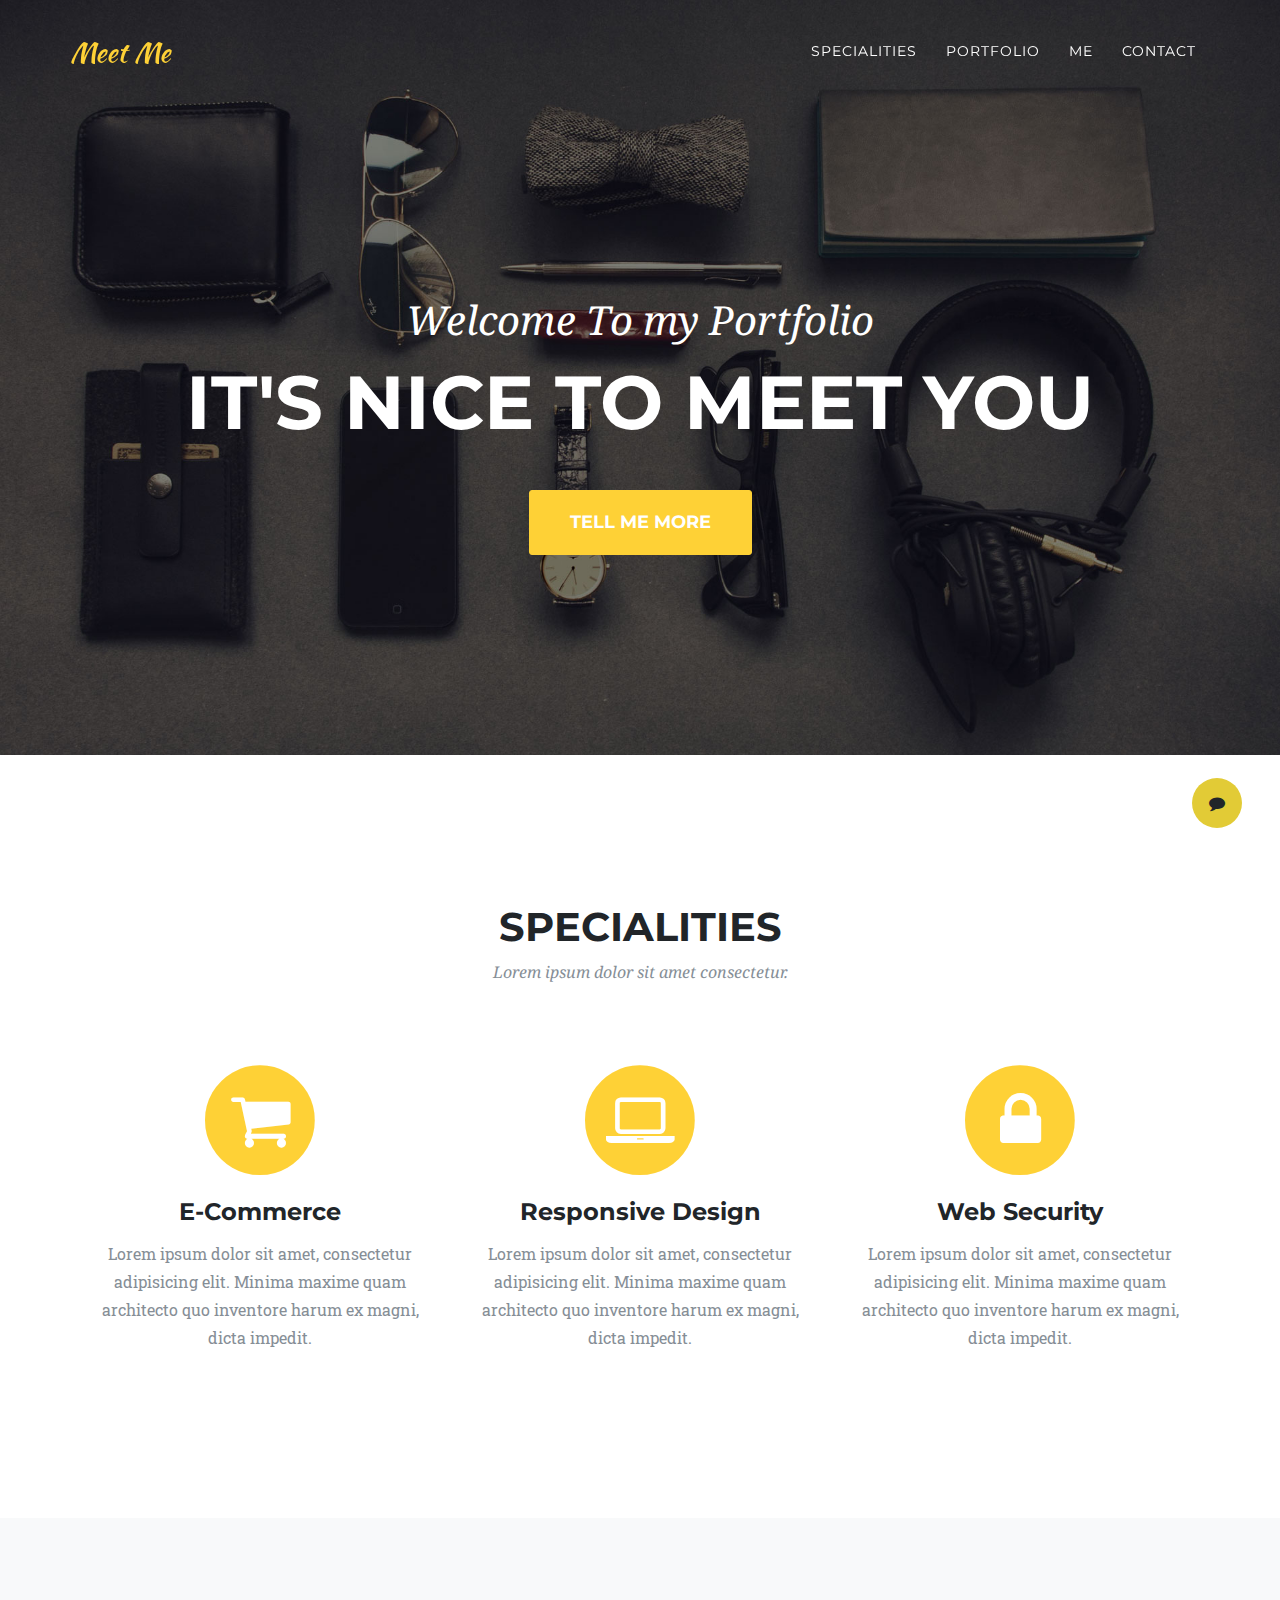
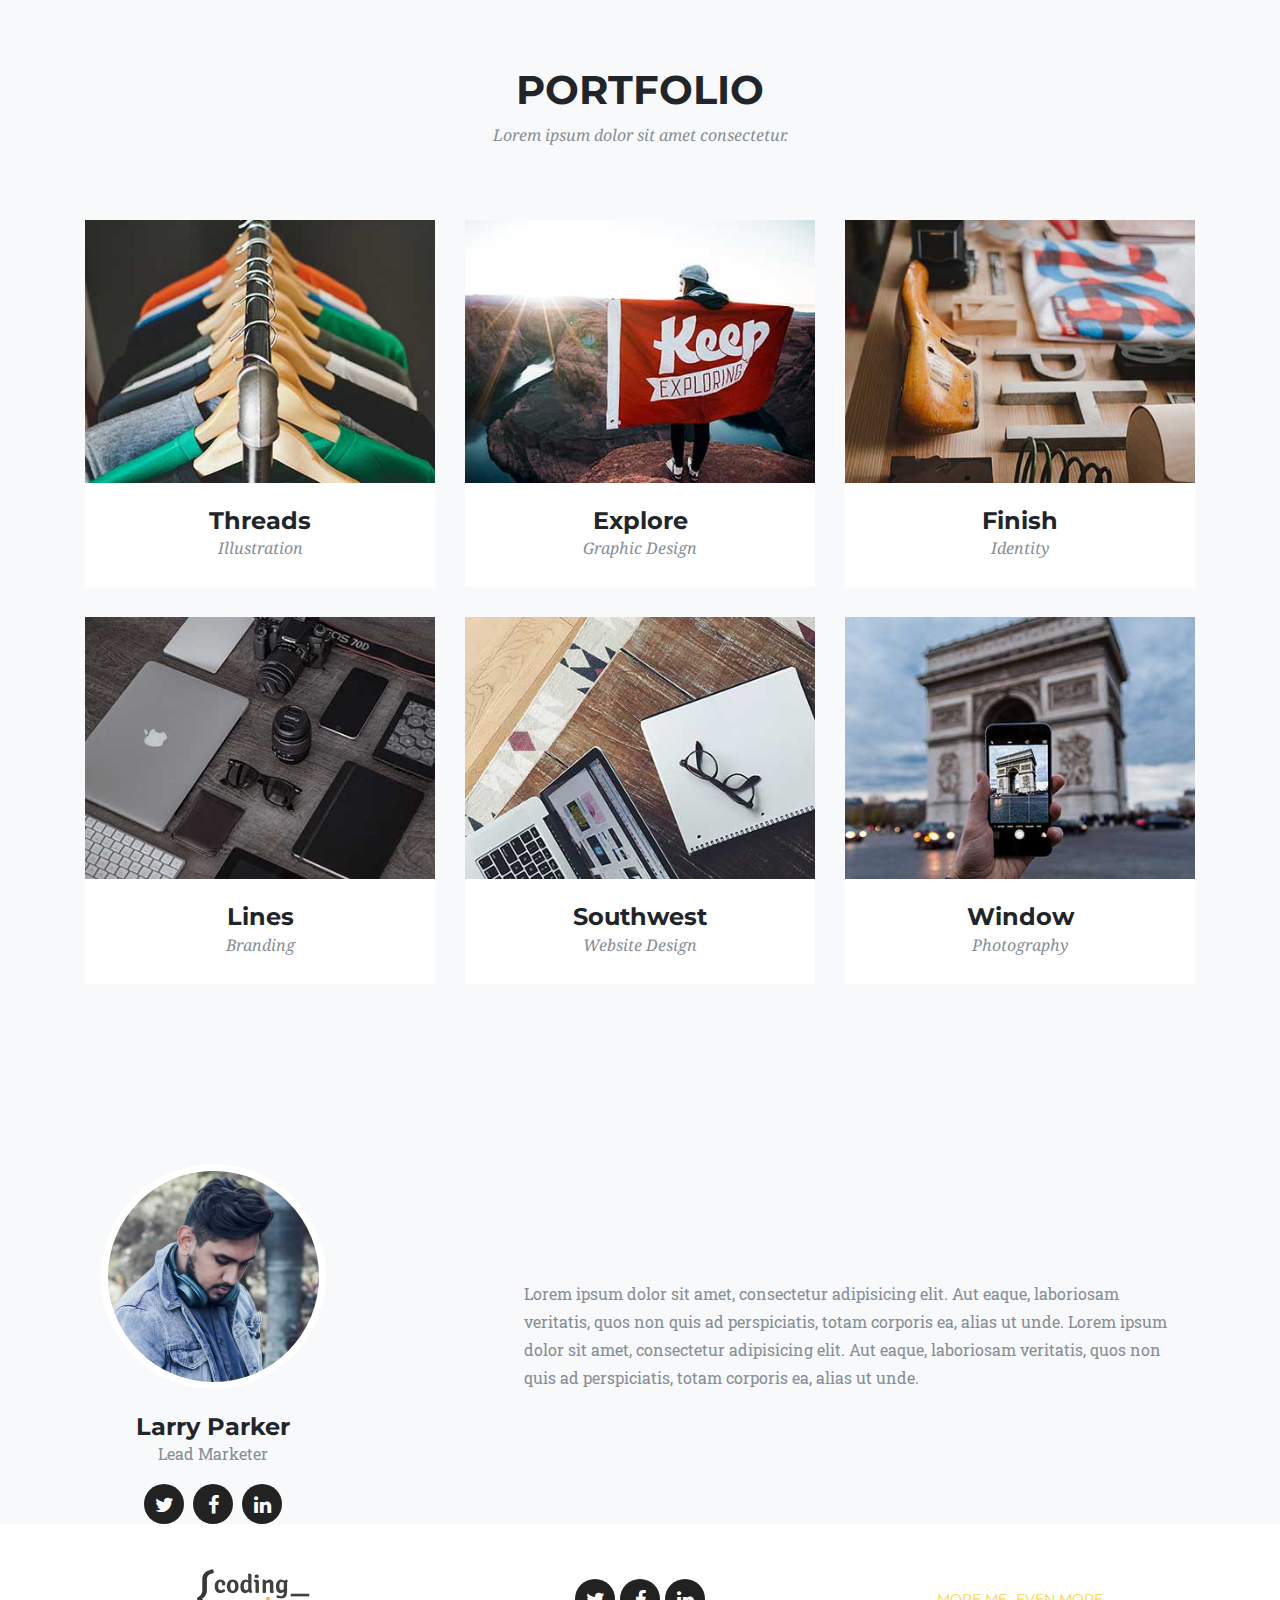
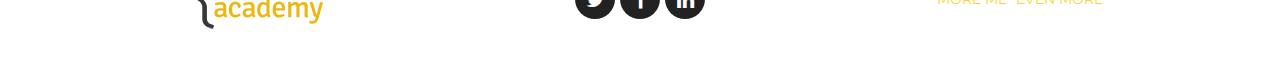
==== index.html @ fcda78cd "init" ====
<!DOCTYPE html>
<html lang="en">

<head>

  <meta charset="utf-8">
  <meta name="viewport" content="width=device-width, initial-scale=1, shrink-to-fit=no">
  <meta name="description" content="">
  <meta name="author" content="">

  <title>Coding Academy</title>

  <!-- Bootstrap core CSS -->
  <link href="vendor/bootstrap/css/bootstrap.min.css" rel="stylesheet">

  <!-- Custom fonts for this template -->
  <link href="vendor/font-awesome/css/font-awesome.min.css" rel="stylesheet" type="text/css">
  <link href="https://fonts.googleapis.com/css?family=Montserrat:400,700" rel="stylesheet" type="text/css">
  <link href='https://fonts.googleapis.com/css?family=Kaushan+Script' rel='stylesheet' type='text/css'>
  <link href='https://fonts.googleapis.com/css?family=Droid+Serif:400,700,400italic,700italic' rel='stylesheet' type='text/css'>
  <link href='https://fonts.googleapis.com/css?family=Roboto+Slab:400,100,300,700' rel='stylesheet' type='text/css'>

  <!-- Custom styles for this template -->
  <link href="css/ca-gallery.css" rel="stylesheet">

</head>

<body id="page-top">
  <div class="offcanvas-btn" onclick="openCanvas()">
    <i class="fa fa-comment" aria-hidden="true"></i>
  </div>
  <aside class="offcanvas-aside">
    <a href="./projects/touchTheNums/index.html"></a>
    <!-- Contact -->
    <section>
      <h4>Contact Me</h4>
    </section>

  </aside>

  <!-- Navigation -->
  <nav class="navbar navbar-expand-lg navbar-dark fixed-top" id="mainNav">
    <div class="container">
      <a class="navbar-brand js-scroll-trigger" href="#page-top">Meet Me</a>
      <button class="navbar-toggler navbar-toggler-right" type="button" data-toggle="collapse" data-target="#navbarResponsive" aria-controls="navbarResponsive" aria-expanded="false" aria-label="Toggle navigation">
        <i class="fa fa-bars"></i>
      </button>
      <div class="collapse navbar-collapse" id="navbarResponsive">
        <ul class="navbar-nav ml-auto">
          <li class="nav-item">
            <a class="nav-link js-scroll-trigger" href="#services">Specialities</a>
          </li>
          <li class="nav-item">
            <a class="nav-link js-scroll-trigger" href="#portfolio">Portfolio</a>
          </li>
          <li class="nav-item">
            <a class="nav-link js-scroll-trigger" href="#me">Me</a>
          </li>
          <li class="nav-item">
            <a class="nav-link js-scroll-trigger" href="#contact">Contact</a>
          </li>
        </ul>
      </div>
    </div>
  </nav>

  <!-- Header -->
  <header class="masthead">
    <div class="container">
      <div class="intro-text">
        <div class="intro-lead-in">Welcome To my Portfolio</div>
        <div class="intro-heading">It's Nice To Meet You</div>
        <a class="btn btn-xl js-scroll-trigger" href="#services">Tell Me More</a>
      </div>
    </div>
  </header>

  <!-- Services -->
  <a name="services"></a>
  <section>
    <div class="container">
      <div class="row">
        <div class="col-lg-12 text-center">
          <h2 class="section-heading">Specialities</h2>
          <h3 class="section-subheading text-muted">Lorem ipsum dolor sit amet consectetur.</h3>
        </div>
      </div>
      <div class="row text-center">
        <div class="col-md-4">
          <span class="fa-stack fa-4x">
            <i class="fa fa-circle fa-stack-2x text-primary"></i>
            <i class="fa fa-shopping-cart fa-stack-1x fa-inverse"></i>
          </span>
          <h4 class="service-heading">E-Commerce</h4>
          <p class="text-muted">Lorem ipsum dolor sit amet, consectetur adipisicing elit. Minima maxime quam architecto
            quo inventore harum ex
            magni, dicta impedit.</p>
        </div>
        <div class="col-md-4">
          <span class="fa-stack fa-4x">
            <i class="fa fa-circle fa-stack-2x text-primary"></i>
            <i class="fa fa-laptop fa-stack-1x fa-inverse"></i>
          </span>
          <h4 class="service-heading">Responsive Design</h4>
          <p class="text-muted">Lorem ipsum dolor sit amet, consectetur adipisicing elit. Minima maxime quam architecto
            quo inventore harum ex
            magni, dicta impedit.</p>
        </div>
        <div class="col-md-4">
          <span class="fa-stack fa-4x">
            <i class="fa fa-circle fa-stack-2x text-primary"></i>
            <i class="fa fa-lock fa-stack-1x fa-inverse"></i>
          </span>
          <h4 class="service-heading">Web Security</h4>
          <p class="text-muted">Lorem ipsum dolor sit amet, consectetur adipisicing elit. Minima maxime quam architecto
            quo inventore harum ex
            magni, dicta impedit.</p>
        </div>
      </div>
    </div>
  </section>

  <!-- Portfolio Grid -->
  <section class="bg-light" id="portfolio">
    <div class="container">
      <div class="row">
        <div class="col-lg-12 text-center">
          <h2 class="section-heading">Portfolio</h2>
          <h3 class="section-subheading text-muted">Lorem ipsum dolor sit amet consectetur.</h3>
        </div>
      </div>
      <div class="row">
        <div class="col-md-4 col-sm-6 portfolio-item">
          <a class="portfolio-link" data-toggle="modal" href="#portfolioModal1">
            <div class="portfolio-hover">
              <div class="portfolio-hover-content">
                <i class="fa fa-plus fa-3x"></i>
              </div>
            </div>
            <img class="img-fluid" src="img/portfolio/01-thumbnail.jpg" alt="">
          </a>
          <div class="portfolio-caption">
            <h4>Threads</h4>
            <p class="text-muted">Illustration</p>
          </div>
        </div>
        <div class="col-md-4 col-sm-6 portfolio-item">
          <a class="portfolio-link" data-toggle="modal" href="#portfolioModal2">
            <div class="portfolio-hover">
              <div class="portfolio-hover-content">
                <i class="fa fa-plus fa-3x"></i>
              </div>
            </div>
            <img class="img-fluid" src="img/portfolio/02-thumbnail.jpg" alt="">
          </a>
          <div class="portfolio-caption">
            <h4>Explore</h4>
            <p class="text-muted">Graphic Design</p>
          </div>
        </div>
        <div class="col-md-4 col-sm-6 portfolio-item">
          <a class="portfolio-link" data-toggle="modal" href="#portfolioModal3">
            <div class="portfolio-hover">
              <div class="portfolio-hover-content">
                <i class="fa fa-plus fa-3x"></i>
              </div>
            </div>
            <img class="img-fluid" src="img/portfolio/03-thumbnail.jpg" alt="">
          </a>
          <div class="portfolio-caption">
            <h4>Finish</h4>
            <p class="text-muted">Identity</p>
          </div>
        </div>
        <div class="col-md-4 col-sm-6 portfolio-item">
          <a class="portfolio-link" data-toggle="modal" href="#portfolioModal4">
            <div class="portfolio-hover">
              <div class="portfolio-hover-content">
                <i class="fa fa-plus fa-3x"></i>
              </div>
            </div>
            <img class="img-fluid" src="img/portfolio/04-thumbnail.jpg" alt="">
          </a>
          <div class="portfolio-caption">
            <h4>Lines</h4>
            <p class="text-muted">Branding</p>
          </div>
        </div>
        <div class="col-md-4 col-sm-6 portfolio-item">
          <a class="portfolio-link" data-toggle="modal" href="#portfolioModal5">
            <div class="portfolio-hover">
              <div class="portfolio-hover-content">
                <i class="fa fa-plus fa-3x"></i>
              </div>
            </div>
            <img class="img-fluid" src="img/portfolio/05-thumbnail.jpg" alt="">
          </a>
          <div class="portfolio-caption">
            <h4>Southwest</h4>
            <p class="text-muted">Website Design</p>
          </div>
        </div>
        <div class="col-md-4 col-sm-6 portfolio-item">
          <a class="portfolio-link" data-toggle="modal" href="#portfolioModal6">
            <div class="portfolio-hover">
              <div class="portfolio-hover-content">
                <i class="fa fa-plus fa-3x"></i>
              </div>
            </div>
            <img class="img-fluid" src="img/portfolio/06-thumbnail.jpg" alt="">
          </a>
          <div class="portfolio-caption">
            <h4>Window</h4>
            <p class="text-muted">Photography</p>
          </div>
        </div>
      </div>
    </div>
  </section>


  <!-- Me -->
  <section class="bg-light" id="me" style="padding: 0px;">
    <div class="row">
      <div class="col-sm-4">
        <div class="team-member">
          <img class="mx-auto rounded-circle" src="img/team/2.jpg" alt="">
          <h4>Larry Parker</h4>
          <p class="text-muted">Lead Marketer</p>
          <ul class="list-inline social-buttons">
            <li class="list-inline-item">
              <a href="#">
                <i class="fa fa-twitter"></i>
              </a>
            </li>
            <li class="list-inline-item">
              <a href="#">
                <i class="fa fa-facebook"></i>
              </a>
            </li>
            <li class="list-inline-item">
              <a href="#">
                <i class="fa fa-linkedin"></i>
              </a>
            </li>
          </ul>
        </div>
      </div>
      <div class="col-sm-8 flex-align-center">
        <p class="large text-muted  about-description">Lorem ipsum dolor sit amet, consectetur adipisicing elit. Aut
          eaque, laboriosam veritatis, quos non quis ad perspiciatis,
          totam corporis ea, alias ut unde. Lorem ipsum dolor sit amet, consectetur adipisicing elit. Aut eaque,
          laboriosam veritatis, quos non quis ad perspiciatis,
          totam corporis ea, alias ut unde.</p>
      </div>
    </div>
  </section>

  <!-- Footer -->
  <footer id="contact">
    <div class="container">
      <div class="row">
        <div class="col-md-4 flex-align-center">
          <a href="http://coding-academy.org" target="_blank">
            <img src="./img/ca-logo.png" alt="">
          </a>
        </div>
        <div class="col-md-4 flex-align-center">
          <ul class="list-inline social-buttons flex-align-center">
            <li class="list-inline-item">
              <a href="#">
                <i class="fa fa-twitter"></i>
              </a>
            </li>
            <li class="list-inline-item flex-align-center">
              <a href="#">
                <i class="fa fa-facebook"></i>
              </a>
            </li>
            <li class="list-inline-item">
              <a href="#">
                <i class="fa fa-linkedin"></i>
              </a>
            </li>
          </ul>
        </div>
        <div class="col-md-4 flex-align-center">
          <ul class="list-inline quicklinks">
            <li class="list-inline-item">
              <a href="#">More Me</a>
            </li>
            <li class="list-inline-item">
              <a href="#">Even More</a>
            </li>
          </ul>
        </div>
      </div>
    </div>
  </footer>

  <!-- Portfolio Modals -->

  <!-- Modal 1 -->
  <div class="portfolio-modal modal fade" id="portfolioModal1" tabindex="-1" role="dialog" aria-hidden="true">
    <div class="modal-dialog">
      <div class="modal-content">
        <div class="close-modal" data-dismiss="modal">
          <div class="lr">
            <div class="rl"></div>
          </div>
        </div>
        <div class="container">
          <div class="row">
            <div class="col-lg-8 mx-auto">
              <div class="modal-body">
                <!-- Project Details Go Here -->
                <h2>Project Name</h2>
                <p class="item-intro text-muted">Lorem ipsum dolor sit amet consectetur.</p>
                <img class="img-fluid d-block mx-auto" src="img/portfolio/01-full.jpg" alt="">
                <p>Use this area to describe your project. Lorem ipsum dolor sit amet, consectetur adipisicing elit. Est
                  blanditiis
                  dolorem culpa incidunt minus dignissimos deserunt repellat aperiam quasi sunt officia expedita beatae
                  cupiditate,
                  maiores repudiandae, nostrum, reiciendis facere nemo!</p>
                <ul class="list-inline">
                  <li>Date: January 2017</li>
                  <li>Client: Threads</li>
                  <li>Category: Illustration</li>
                </ul>
                <button class="btn btn-primary" data-dismiss="modal" type="button">
                  <i class="fa fa-times"></i>
                  Close Project</button>
              </div>
            </div>
          </div>
        </div>
      </div>
    </div>
  </div>

  <!-- Modal 2 -->
  <div class="portfolio-modal modal fade" id="portfolioModal2" tabindex="-1" role="dialog" aria-hidden="true">
    <div class="modal-dialog">
      <div class="modal-content">
        <div class="close-modal" data-dismiss="modal">
          <div class="lr">
            <div class="rl"></div>
          </div>
        </div>
        <div class="container">
          <div class="row">
            <div class="col-lg-8 mx-auto">
              <div class="modal-body">
                <!-- Project Details Go Here -->
                <h2>Project Name</h2>
                <p class="item-intro text-muted">Lorem ipsum dolor sit amet consectetur.</p>
                <img class="img-fluid d-block mx-auto" src="img/portfolio/02-full.jpg" alt="">
                <p>Use this area to describe your project. Lorem ipsum dolor sit amet, consectetur adipisicing elit. Est
                  blanditiis
                  dolorem culpa incidunt minus dignissimos deserunt repellat aperiam quasi sunt officia expedita beatae
                  cupiditate,
                  maiores repudiandae, nostrum, reiciendis facere nemo!</p>
                <ul class="list-inline">
                  <li>Date: January 2017</li>
                  <li>Client: Explore</li>
                  <li>Category: Graphic Design</li>
                </ul>
                <button class="btn btn-primary" data-dismiss="modal" type="button">
                  <i class="fa fa-times"></i>
                  Close Project</button>
              </div>
            </div>
          </div>
        </div>
      </div>
    </div>
  </div>

  <!-- Modal 3 -->
  <div class="portfolio-modal modal fade" id="portfolioModal3" tabindex="-1" role="dialog" aria-hidden="true">
    <div class="modal-dialog">
      <div class="modal-content">
        <div class="close-modal" data-dismiss="modal">
          <div class="lr">
            <div class="rl"></div>
          </div>
        </div>
        <div class="container">
          <div class="row">
            <div class="col-lg-8 mx-auto">
              <div class="modal-body">
                <!-- Project Details Go Here -->
                <h2>Project Name</h2>
                <p class="item-intro text-muted">Lorem ipsum dolor sit amet consectetur.</p>
                <img class="img-fluid d-block mx-auto" src="img/portfolio/03-full.jpg" alt="">
                <p>Use this area to describe your project. Lorem ipsum dolor sit amet, consectetur adipisicing elit. Est
                  blanditiis
                  dolorem culpa incidunt minus dignissimos deserunt repellat aperiam quasi sunt officia expedita beatae
                  cupiditate,
                  maiores repudiandae, nostrum, reiciendis facere nemo!</p>
                <ul class="list-inline">
                  <li>Date: January 2017</li>
                  <li>Client: Finish</li>
                  <li>Category: Identity</li>
                </ul>
                <button class="btn btn-primary" data-dismiss="modal" type="button">
                  <i class="fa fa-times"></i>
                  Close Project</button>
              </div>
            </div>
          </div>
        </div>
      </div>
    </div>
  </div>

  <!-- Modal 4 -->
  <div class="portfolio-modal modal fade" id="portfolioModal4" tabindex="-1" role="dialog" aria-hidden="true">
    <div class="modal-dialog">
      <div class="modal-content">
        <div class="close-modal" data-dismiss="modal">
          <div class="lr">
            <div class="rl"></div>
          </div>
        </div>
        <div class="container">
          <div class="row">
            <div class="col-lg-8 mx-auto">
              <div class="modal-body">
                <!-- Project Details Go Here -->
                <h2>Project Name</h2>
                <p class="item-intro text-muted">Lorem ipsum dolor sit amet consectetur.</p>
                <img class="img-fluid d-block mx-auto" src="img/portfolio/04-full.jpg" alt="">
                <p>Use this area to describe your project. Lorem ipsum dolor sit amet, consectetur adipisicing elit. Est
                  blanditiis
                  dolorem culpa incidunt minus dignissimos deserunt repellat aperiam quasi sunt officia expedita beatae
                  cupiditate,
                  maiores repudiandae, nostrum, reiciendis facere nemo!</p>
                <ul class="list-inline">
                  <li>Date: January 2017</li>
                  <li>Client: Lines</li>
                  <li>Category: Branding</li>
                </ul>
                <button class="btn btn-primary" data-dismiss="modal" type="button">
                  <i class="fa fa-times"></i>
                  Close Project</button>
              </div>
            </div>
          </div>
        </div>
      </div>
    </div>
  </div>

  <!-- Modal 5 -->
  <div class="portfolio-modal modal fade" id="portfolioModal5" tabindex="-1" role="dialog" aria-hidden="true">
    <div class="modal-dialog">
      <div class="modal-content">
        <div class="close-modal" data-dismiss="modal">
          <div class="lr">
            <div class="rl"></div>
          </div>
        </div>
        <div class="container">
          <div class="row">
            <div class="col-lg-8 mx-auto">
              <div class="modal-body">
                <!-- Project Details Go Here -->
                <h2>Project Name</h2>
                <p class="item-intro text-muted">Lorem ipsum dolor sit amet consectetur.</p>
                <img class="img-fluid d-block mx-auto" src="img/portfolio/05-full.jpg" alt="">
                <p>Use this area to describe your project. Lorem ipsum dolor sit amet, consectetur adipisicing elit. Est
                  blanditiis
                  dolorem culpa incidunt minus dignissimos deserunt repellat aperiam quasi sunt officia expedita beatae
                  cupiditate,
                  maiores repudiandae, nostrum, reiciendis facere nemo!</p>
                <ul class="list-inline">
                  <li>Date: January 2017</li>
                  <li>Client: Southwest</li>
                  <li>Category: Website Design</li>
                </ul>
                <button class="btn btn-primary" data-dismiss="modal" type="button">
                  <i class="fa fa-times"></i>
                  Close Project</button>
              </div>
            </div>
          </div>
        </div>
      </div>
    </div>
  </div>

  <!-- Modal 6 -->
  <div class="portfolio-modal modal fade" id="portfolioModal6" tabindex="-1" role="dialog" aria-hidden="true">
    <div class="modal-dialog">
      <div class="modal-content">
        <div class="close-modal" data-dismiss="modal">
          <div class="lr">
            <div class="rl"></div>
          </div>
        </div>
        <div class="container">
          <div class="row">
            <div class="col-lg-8 mx-auto">
              <div class="modal-body">
                <!-- Project Details Go Here -->
                <h2>Project Name</h2>
                <p class="item-intro text-muted">Lorem ipsum dolor sit amet consectetur.</p>
                <img class="img-fluid d-block mx-auto" src="img/portfolio/06-full.jpg" alt="">
                <p>Use this area to describe your project. Lorem ipsum dolor sit amet, consectetur adipisicing elit. Est
                  blanditiis
                  dolorem culpa incidunt minus dignissimos deserunt repellat aperiam quasi sunt officia expedita beatae
                  cupiditate,
                  maiores repudiandae, nostrum, reiciendis facere nemo!</p>
                <ul class="list-inline">
                  <li>Date: January 2017</li>
                  <li>Client: Window</li>
                  <li>Category: Photography</li>
                </ul>
                <button class="btn btn-primary" data-dismiss="modal" type="button">
                  <i class="fa fa-times"></i>
                  Close Project</button>
              </div>
            </div>
          </div>
        </div>
      </div>
    </div>
  </div>

  <!-- Bootstrap core JavaScript -->
  <script src="vendor/jquery/jquery.min.js"></script>
  <script src="vendor/popper/popper.min.js"></script>
  <script src="vendor/bootstrap/js/bootstrap.min.js"></script>

  <!-- Plugin JavaScript -->
  <script src="vendor/jquery-easing/jquery.easing.min.js"></script>

  <!-- Custom scripts for this template -->
  <script src="js/ca-gallery.js"></script>
  <script src="js/offCanvas.js"></script>
  <script src="js/main.js"></script>


</body>

</html>
---- css/ca-gallery.css ----
body {
    overflow-x: hidden;
    font-family: 'Roboto Slab', 'Helvetica Neue', Helvetica, Arial, sans-serif;
}
p {
    line-height: 1.75;
}
a {
    color: #fed136;
}
a.active,
a:active,
a:focus,
a:hover {
    color: #fec503;
}
h1,
h2,
h3,
h4,
h5,
h6 {
    font-weight: 700;
    font-family: 'Montserrat', 'Helvetica Neue', Helvetica, Arial, sans-serif;
    text-transform: uppercase;
}
section {
    padding: 100px 0;
}
section h2.section-heading {
    font-size: 40px;
    margin-top: 0;
    margin-bottom: 15px;
}
section h3.section-subheading {
    font-size: 16px;
    font-weight: 400;
    font-style: italic;
    margin-bottom: 75px;
    text-transform: none;
    font-family: 'Droid Serif', 'Helvetica Neue', Helvetica, Arial, sans-serif;
}
@media (min-width: 768px) {
    section {
        padding: 150px 0;
    }
}
::-moz-selection {
    background: #fed136;
    text-shadow: none;
}
::selection {
    background: #fed136;
    text-shadow: none;
}
img::selection {
    background: transparent;
}
img::-moz-selection {
    background: transparent;
}
body {
    -webkit-tap-highlight-color: #fed136;
}
.offcanvas-btn {
    z-index: 100000;
    position: fixed;
    bottom: 8%;
    right: 3%;
    height: 50px;
    width: 50px;
    background: #e2cb36;
    border-radius: 50%;
    display: flex;
    justify-content: center;
    align-items: center;
    cursor: pointer;
    margin-right: 0;
    transition: all 0.3s ease;
}
.offcanvas-btn-open {
    margin-right: 80vw;
}
.offcanvas-aside {
    position: fixed;
    height: 100%;
    background: red;
    width: 80vw;
    right: -80vw;
    z-index: 10;
    transition: all 0.3s ease;
    display: flex;
    flex-direction: column;
    align-items: center;
    justify-content: space-around;
}
.offcanvas-aside img {
    border-radius: 50%;
}
.offcanvas-aside p {
    text-align: center;
}
.offcanvas-aside .offcanvas-content-suffix {
    height: 20%;
}

@media (min-width: 575px) {
    .offcanvas-btn-open {
        margin-right: 30vw;
    }
    .offcanvas-aside {
        width: 30vw;
        right: -30vw;
    }
}
.offcanvas-aside-open {
    right: 0;
    
}

#mainNav {
    background-color: #222222;
    z-index: 5;
}
#mainNav .navbar-toggler {
    font-size: 12px;
    right: 0;
    padding: 13px;
    text-transform: uppercase;
    color: white;
    border: 0;
    background-color: #fed136;
    font-family: 'Montserrat', 'Helvetica Neue', Helvetica, Arial, sans-serif;
    text-transform: uppercase;
}
#mainNav .navbar-brand {
    color: #fed136;
    font-family: 'Kaushan Script', 'Helvetica Neue', Helvetica, Arial, cursive;
}
#mainNav .navbar-brand.active,
#mainNav .navbar-brand:active,
#mainNav .navbar-brand:focus,
#mainNav .navbar-brand:hover {
    color: #fec503;
}
#mainNav .navbar-nav .nav-item .nav-link {
    font-size: 90%;
    font-weight: 400;
    padding: 0.75em 0;
    letter-spacing: 1px;
    color: white;
    font-family: 'Montserrat', 'Helvetica Neue', Helvetica, Arial, sans-serif;
    text-transform: uppercase;
}
#mainNav .navbar-nav .nav-item .nav-link.active,
#mainNav .navbar-nav .nav-item .nav-link:hover {
    color: #fed136;
}
@media (min-width: 992px) {
    
    #mainNav {
        padding-top: 25px;
        padding-bottom: 25px;
        -webkit-transition: padding-top 0.3s, padding-bottom 0.3s;
        -moz-transition: padding-top 0.3s, padding-bottom 0.3s;
        transition: padding-top 0.3s, padding-bottom 0.3s;
        border: none;
        background-color: transparent;
    }
    #mainNav .navbar-brand {
        font-size: 1.75em;
        -webkit-transition: all 0.3s;
        -moz-transition: all 0.3s;
        transition: all 0.3s;
    }
    #mainNav .navbar-nav .nav-item .nav-link {
        padding: 1.1em 1em !important;
    }
    #mainNav.navbar-shrink {
        padding-top: 0;
        padding-bottom: 0;
        background-color: #222222;
    }
    #mainNav.navbar-shrink .navbar-brand {
        font-size: 1.25em;
        padding: 12px 0;
    }
   
}
header.masthead {
    text-align: center;
    color: white;
    background-image: url("../img/header-bg.jpg");
    background-repeat: no-repeat;
    background-attachment: scroll;
    background-position: center center;
    -webkit-background-size: cover;
    -moz-background-size: cover;
    -o-background-size: cover;
    background-size: cover;
}
header.masthead .intro-text {
    padding-top: 150px;
    padding-bottom: 100px;
}
header.masthead .intro-text .intro-lead-in {
    font-size: 22px;
    font-style: italic;
    line-height: 22px;
    margin-bottom: 25px;
    font-family: 'Droid Serif', 'Helvetica Neue', Helvetica, Arial, sans-serif;
}
header.masthead .intro-text .intro-heading {
    font-size: 50px;
    font-weight: 700;
    line-height: 50px;
    margin-bottom: 25px;
    font-family: 'Montserrat', 'Helvetica Neue', Helvetica, Arial, sans-serif;
    text-transform: uppercase;
}
@media (min-width: 768px) {
    header.masthead .intro-text {
        padding-top: 300px;
        padding-bottom: 200px;
    }
    header.masthead .intro-text .intro-lead-in {
        font-size: 40px;
        font-style: italic;
        line-height: 40px;
        margin-bottom: 25px;
        font-family: 'Droid Serif', 'Helvetica Neue', Helvetica, Arial, sans-serif;
    }
    header.masthead .intro-text .intro-heading {
        font-size: 75px;
        font-weight: 700;
        line-height: 75px;
        margin-bottom: 50px;
        font-family: 'Montserrat', 'Helvetica Neue', Helvetica, Arial, sans-serif;
        text-transform: uppercase;
    }
}
.service-heading {
    margin: 15px 0;
    text-transform: none;
}

#portfolio .portfolio-item {
    right: 0;
    margin: 0 0 15px;
}
#portfolio .portfolio-item .portfolio-link {
    position: relative;
    display: block;
    max-width: 400px;
    margin: 0 auto;
    cursor: pointer;
}
#portfolio .portfolio-item .portfolio-link .portfolio-hover {
    position: absolute;
    width: 100%;
    height: 100%;
    -webkit-transition: all ease 0.5s;
    -moz-transition: all ease 0.5s;
    transition: all ease 0.5s;
    opacity: 0;
    background: rgba(254, 209, 54, 0.9);
}
#portfolio .portfolio-item .portfolio-link .portfolio-hover:hover {
    opacity: 1;
}
#portfolio .portfolio-item .portfolio-link .portfolio-hover .portfolio-hover-content {
    font-size: 20px;
    position: absolute;
    top: 50%;
    width: 100%;
    height: 20px;
    margin-top: -12px;
    text-align: center;
    color: white;
}
#portfolio .portfolio-item .portfolio-link .portfolio-hover .portfolio-hover-content i {
    margin-top: -12px;
}
#portfolio .portfolio-item .portfolio-link .portfolio-hover .portfolio-hover-content h3,
#portfolio .portfolio-item .portfolio-link .portfolio-hover .portfolio-hover-content h4 {
    margin: 0;
}
#portfolio .portfolio-item .portfolio-caption {
    max-width: 400px;
    margin: 0 auto;
    padding: 25px;
    text-align: center;
    background-color: white;
}
#portfolio .portfolio-item .portfolio-caption h4 {
    margin: 0;
    text-transform: none;
}
#portfolio .portfolio-item .portfolio-caption p {
    font-size: 16px;
    font-style: italic;
    margin: 0;
    font-family: 'Droid Serif', 'Helvetica Neue', Helvetica, Arial, sans-serif;
}
#portfolio * {
    z-index: 2;
}
@media (min-width: 767px) {
    #portfolio .portfolio-item {
        margin: 0 0 30px;
    }
}
.portfolio-modal .modal-dialog {
    max-width: none;
    height: 100%;
    margin: 0;
}
.portfolio-modal .modal-content {
    min-height: 100%;
    padding: 100px 0;
    text-align: center;
    border: none;
    border-radius: 0;
    background-clip: border-box;
    -webkit-box-shadow: none;
    box-shadow: none;
}
.portfolio-modal .modal-content h2 {
    font-size: 3em;
    margin-bottom: 15px;
}
.portfolio-modal .modal-content p {
    margin-bottom: 30px;
}
.portfolio-modal .modal-content p.item-intro {
    font-size: 16px;
    font-style: italic;
    margin: 20px 0 30px;
    font-family: 'Droid Serif', 'Helvetica Neue', Helvetica, Arial, sans-serif;
}
.portfolio-modal .modal-content ul.list-inline {
    margin-top: 0;
    margin-bottom: 30px;
}
.portfolio-modal .modal-content img {
    margin-bottom: 30px;
}
.portfolio-modal .modal-content button {
    cursor: pointer;
}
.portfolio-modal .close-modal {
    position: absolute;
    top: 25px;
    right: 25px;
    width: 75px;
    height: 75px;
    cursor: pointer;
    background-color: transparent;
}
.portfolio-modal .close-modal:hover {
    opacity: 0.3;
}
.portfolio-modal .close-modal .lr {
    /* Safari and Chrome */
    
    z-index: 1051;
    width: 1px;
    height: 75px;
    margin-left: 35px;
    /* IE 9 */
    
    -webkit-transform: rotate(45deg);
    -ms-transform: rotate(45deg);
    transform: rotate(45deg);
    background-color: #222222;
}
.portfolio-modal .close-modal .lr .rl {
    /* Safari and Chrome */
    
    z-index: 1052;
    width: 1px;
    height: 75px;
    /* IE 9 */
    
    -webkit-transform: rotate(90deg);
    -ms-transform: rotate(90deg);
    transform: rotate(90deg);
    background-color: #222222;
}
.portfolio-modal .modal-backdrop {
    display: none;
    opacity: 0;
}
.timeline {
    position: relative;
    padding: 0;
    list-style: none;
}
.timeline:before {
    position: absolute;
    top: 0;
    bottom: 0;
    left: 40px;
    width: 2px;
    margin-left: -1.5px;
    content: '';
    background-color: #f1f1f1;
}
.timeline > li {
    position: relative;
    min-height: 50px;
    margin-bottom: 50px;
}
.timeline > li:after,
.timeline > li:before {
    display: table;
    content: ' ';
}
.timeline > li:after {
    clear: both;
}
.timeline > li .timeline-panel {
    position: relative;
    float: right;
    width: 100%;
    padding: 0 20px 0 100px;
    text-align: left;
}
.timeline > li .timeline-panel:before {
    right: auto;
    left: -15px;
    border-right-width: 15px;
    border-left-width: 0;
}
.timeline > li .timeline-panel:after {
    right: auto;
    left: -14px;
    border-right-width: 14px;
    border-left-width: 0;
}
.timeline > li .timeline-image {
    position: absolute;
    z-index: 100;
    left: 0;
    width: 80px;
    height: 80px;
    margin-left: 0;
    text-align: center;
    color: white;
    border: 7px solid #f1f1f1;
    border-radius: 100%;
    background-color: #fed136;
}
.timeline > li .timeline-image h4 {
    font-size: 10px;
    line-height: 14px;
    margin-top: 12px;
}
.timeline > li.timeline-inverted > .timeline-panel {
    float: right;
    padding: 0 20px 0 100px;
    text-align: left;
}
.timeline > li.timeline-inverted > .timeline-panel:before {
    right: auto;
    left: -15px;
    border-right-width: 15px;
    border-left-width: 0;
}
.timeline > li.timeline-inverted > .timeline-panel:after {
    right: auto;
    left: -14px;
    border-right-width: 14px;
    border-left-width: 0;
}
.timeline > li:last-child {
    margin-bottom: 0;
}
.timeline .timeline-heading h4 {
    margin-top: 0;
    color: inherit;
}
.timeline .timeline-heading h4.subheading {
    text-transform: none;
}
.timeline .timeline-body > ul,
.timeline .timeline-body > p {
    margin-bottom: 0;
}
@media (min-width: 768px) {
    .timeline:before {
        left: 50%;
    }
    .timeline > li {
        min-height: 100px;
        margin-bottom: 100px;
    }
    .timeline > li .timeline-panel {
        float: left;
        width: 41%;
        padding: 0 20px 20px 30px;
        text-align: right;
    }
    .timeline > li .timeline-image {
        left: 50%;
        width: 100px;
        height: 100px;
        margin-left: -50px;
    }
    .timeline > li .timeline-image h4 {
        font-size: 13px;
        line-height: 18px;
        margin-top: 16px;
    }
    .timeline > li.timeline-inverted > .timeline-panel {
        float: right;
        padding: 0 30px 20px 20px;
        text-align: left;
    }
}
@media (min-width: 992px) {
    .timeline > li {
        min-height: 150px;
    }
    .timeline > li .timeline-panel {
        padding: 0 20px 20px;
    }
    .timeline > li .timeline-image {
        width: 150px;
        height: 150px;
        margin-left: -75px;
    }
    .timeline > li .timeline-image h4 {
        font-size: 18px;
        line-height: 26px;
        margin-top: 30px;
    }
    .timeline > li.timeline-inverted > .timeline-panel {
        padding: 0 20px 20px;
    }
}
@media (min-width: 1200px) {
    .timeline > li {
        min-height: 170px;
    }
    .timeline > li .timeline-panel {
        padding: 0 20px 20px 100px;
    }
    .timeline > li .timeline-image {
        width: 170px;
        height: 170px;
        margin-left: -85px;
    }
    .timeline > li .timeline-image h4 {
        margin-top: 40px;
    }
    .timeline > li.timeline-inverted > .timeline-panel {
        padding: 0 100px 20px 20px;
    }
}
.team-member {
    text-align: center;
}
.team-member img {
    width: 225px;
    height: 225px;
    border: 7px solid white;
}
.team-member h4 {
    margin-top: 25px;
    margin-bottom: 0;
    text-transform: none;
}
.team-member p {
    margin-top: 0;
}
.about-description {
    max-width: 80%;
}
@media (max-width: 800px) {
    .about-description {
        text-align: center;
        margin-top: 1rem;
        margin-bottom: 1rem;
    }
}
footer {
    padding: 25px 0;
    text-align: center;
}
footer span.copyright {
    font-size: 90%;
    line-height: 40px;
    text-transform: none;
    font-family: 'Montserrat', 'Helvetica Neue', Helvetica, Arial, sans-serif;
    text-transform: uppercase;
}
footer ul.quicklinks {
    font-size: 90%;
    line-height: 40px;
    margin-bottom: 0;
    text-transform: none;
    font-family: 'Montserrat', 'Helvetica Neue', Helvetica, Arial, sans-serif;
    text-transform: uppercase;
}
ul.social-buttons {
    margin-bottom: 0;
}
ul.social-buttons li a {
    font-size: 20px;
    line-height: 40px;
    display: block;
    width: 40px;
    height: 40px;
    -webkit-transition: all 0.3s;
    -moz-transition: all 0.3s;
    transition: all 0.3s;
    color: white;
    border-radius: 100%;
    outline: none;
    background-color: #222222;
}
ul.social-buttons li a:active,
ul.social-buttons li a:focus,
ul.social-buttons li a:hover {
    background-color: #fed136;
}
.flex-align-center {
    display: flex;
    justify-content: center;
    align-items: center;
}
.text-primary {
    color: #fed136 !important;
}
.btn-primary {
    font-weight: 700;
    color: white;
    border-color: #fed136;
    background-color: #fed136;
    font-family: 'Montserrat', 'Helvetica Neue', Helvetica, Arial, sans-serif;
    text-transform: uppercase;
}
.btn-primary.focus,
.btn-primary:focus {
    color: white;
    border-color: #b48b01;
    background-color: #fec503;
}
.btn-primary:hover {
    color: white;
    border-color: #f6bf01;
    background-color: #fec503;
}
.btn-primary.active,
.btn-primary:active,
.open > .btn-primary.dropdown-toggle {
    color: white;
    border-color: #f6bf01;
    background-color: #fec503;
}
.btn-primary.active.focus,
.btn-primary.active:focus,
.btn-primary.active:hover,
.btn-primary:active.focus,
.btn-primary:active:focus,
.btn-primary:active:hover,
.open > .btn-primary.dropdown-toggle.focus,
.open > .btn-primary.dropdown-toggle:focus,
.open > .btn-primary.dropdown-toggle:hover {
    color: white;
    border-color: #b48b01;
    background-color: #dcab01;
}
.btn-primary.active,
.btn-primary:active,
.open > .btn-primary.dropdown-toggle {
    background-image: none;
}
.btn-primary.disabled.focus,
.btn-primary.disabled:focus,
.btn-primary.disabled:hover,
.btn-primary[disabled].focus,
.btn-primary[disabled]:focus,
.btn-primary[disabled]:hover,
fieldset[disabled] .btn-primary.focus,
fieldset[disabled] .btn-primary:focus,
fieldset[disabled] .btn-primary:hover {
    border-color: #fed136;
    background-color: #fed136;
}
.btn-primary .badge {
    color: #fed136;
    background-color: white;
}
.btn-xl {
    font-size: 18px;
    font-weight: 700;
    padding: 20px 40px;
    border-radius: 3px;
    color: white;
    border-color: #fed136;
    background-color: #fed136;
    font-family: 'Montserrat', 'Helvetica Neue', Helvetica, Arial, sans-serif;
    text-transform: uppercase;
}
.btn-xl.focus,
.btn-xl:focus {
    color: white;
    border-color: #b48b01;
    background-color: #fec503;
}
.btn-xl:hover {
    color: white;
    border-color: #f6bf01;
    background-color: #fec503;
}
.btn-xl.active,
.btn-xl:active,
.open > .btn-xl.dropdown-toggle {
    color: white;
    border-color: #f6bf01;
    background-color: #fec503;
}
.btn-xl.active.focus,
.btn-xl.active:focus,
.btn-xl.active:hover,
.btn-xl:active.focus,
.btn-xl:active:focus,
.btn-xl:active:hover,
.open > .btn-xl.dropdown-toggle.focus,
.open > .btn-xl.dropdown-toggle:focus,
.open > .btn-xl.dropdown-toggle:hover {
    color: white;
    border-color: #b48b01;
    background-color: #dcab01;
}
.btn-xl.active,
.btn-xl:active,
.open > .btn-xl.dropdown-toggle {
    background-image: none;
}
.btn-xl.disabled.focus,
.btn-xl.disabled:focus,
.btn-xl.disabled:hover,
.btn-xl[disabled].focus,
.btn-xl[disabled]:focus,
.btn-xl[disabled]:hover,
fieldset[disabled] .btn-xl.focus,
fieldset[disabled] .btn-xl:focus,
fieldset[disabled] .btn-xl:hover {
    border-color: #fed136;
    background-color: #fed136;
}
.btn-xl .badge {
    color: #fed136;
    background-color: white;
}

/* reset bootstrap*/
.row {
    margin-right: 0;
    margin-left: 0;
}

.container {
    padding-right: 0;
    padding-left: 0;
}
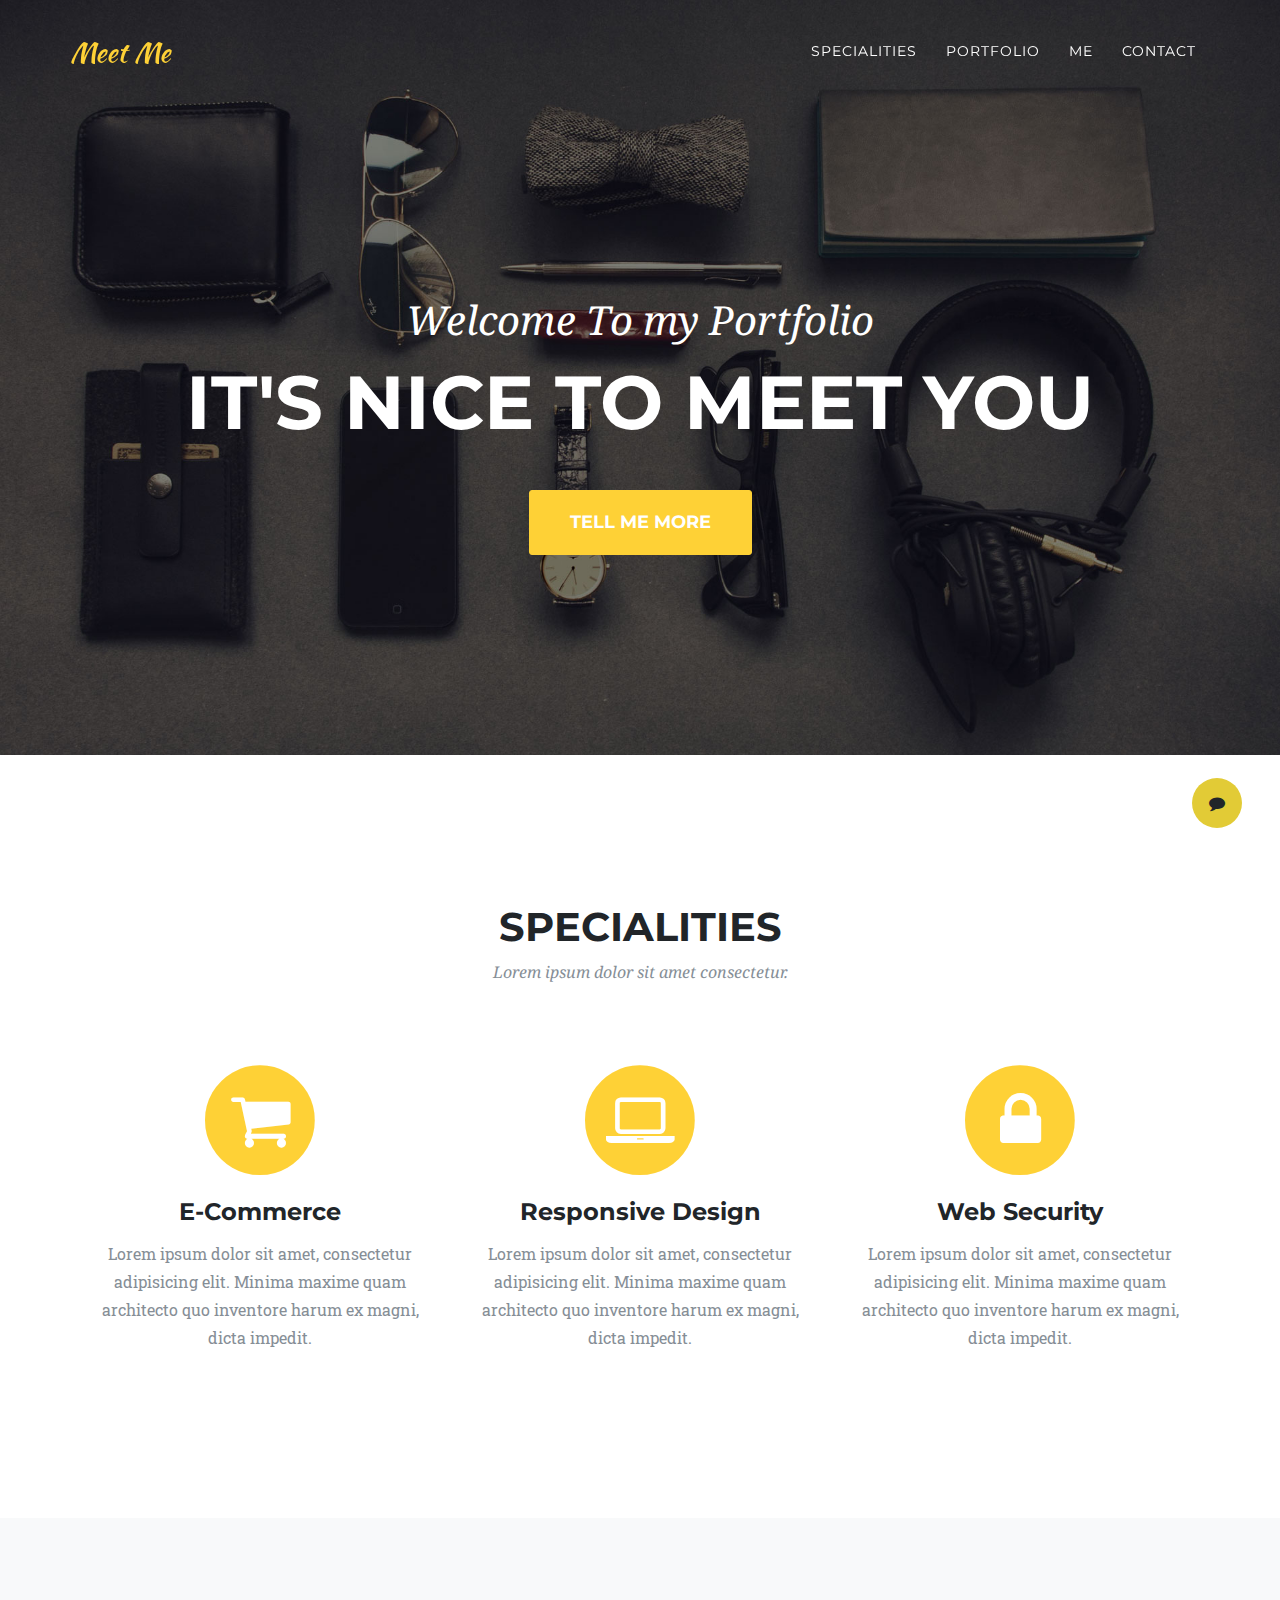
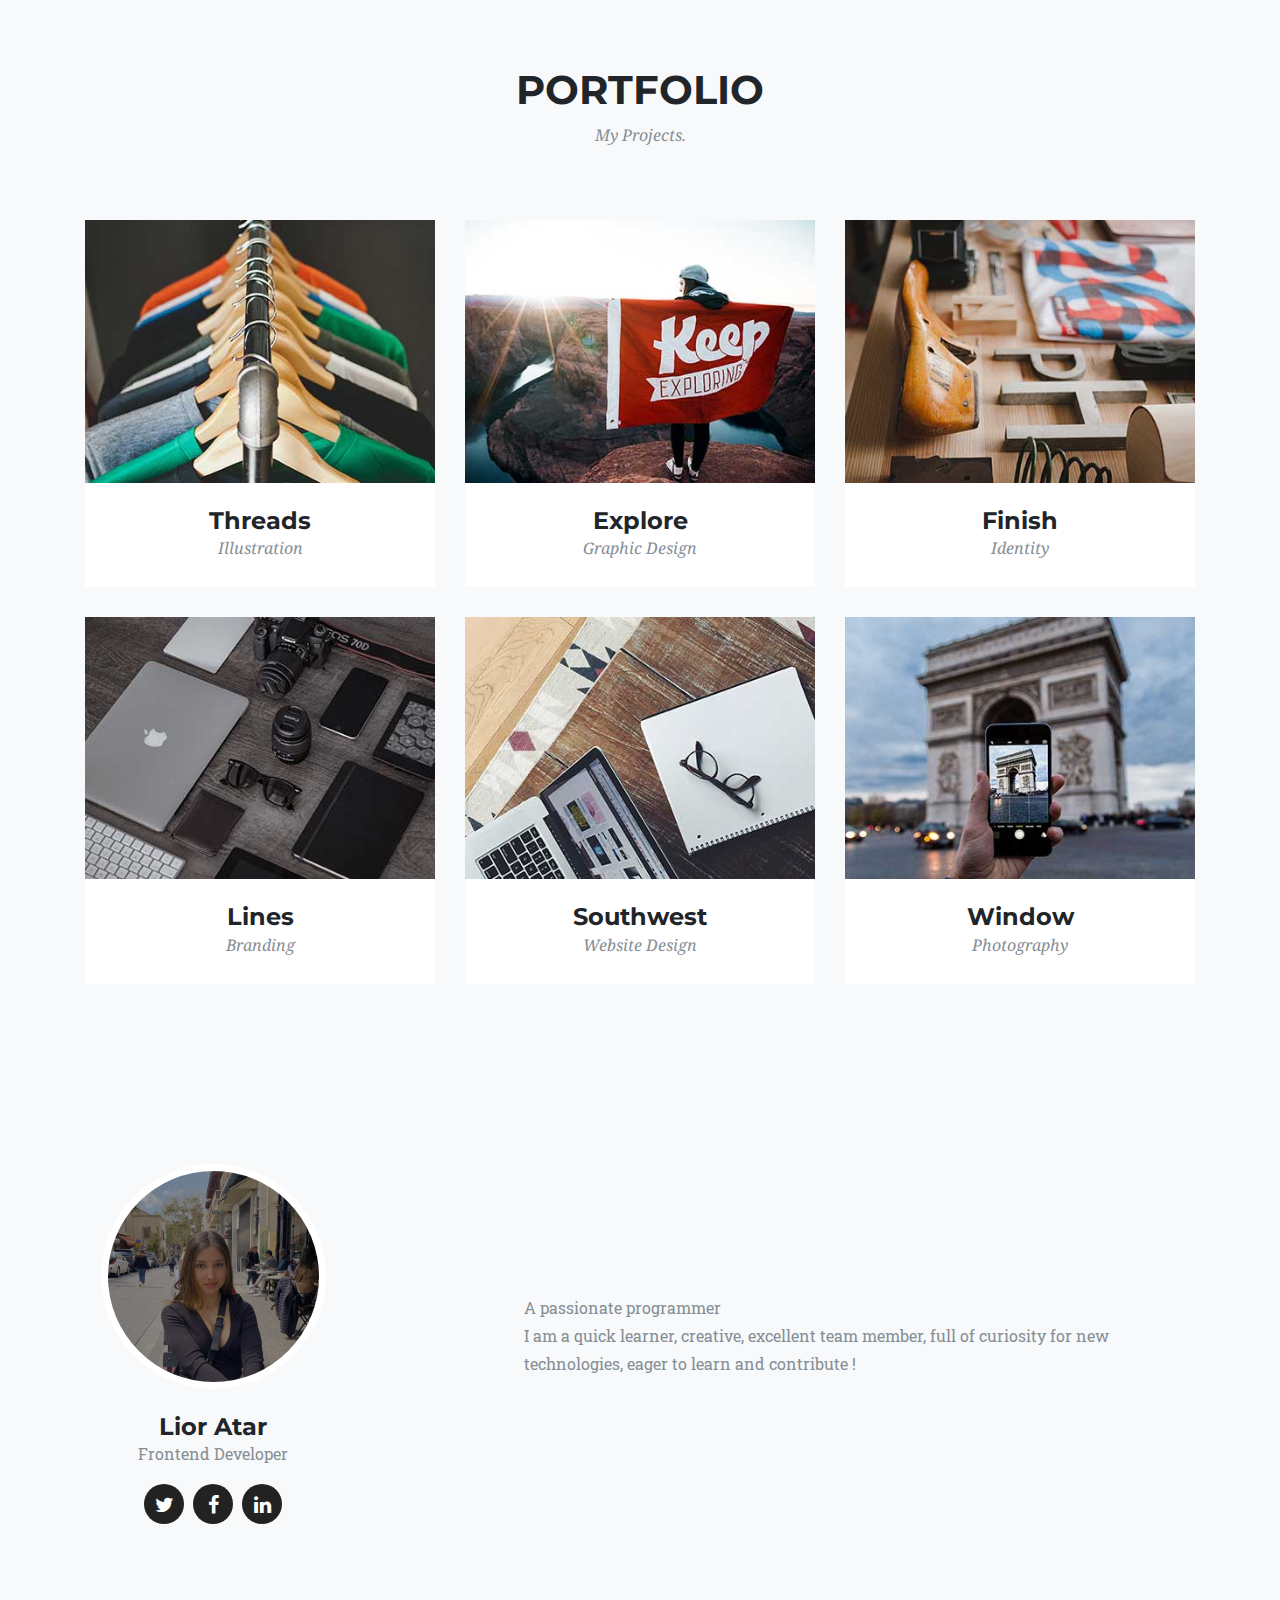
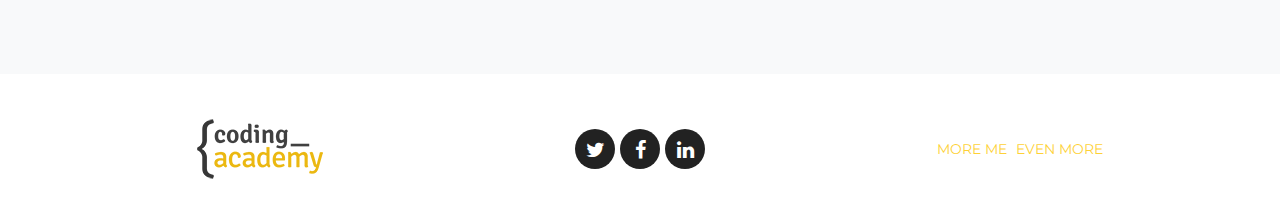
==== commit 3df257c1: "me section" ====
--- a/index.html
+++ b/index.html
@@ -126,7 +126,7 @@
       <div class="row">
         <div class="col-lg-12 text-center">
           <h2 class="section-heading">Portfolio</h2>
-          <h3 class="section-subheading text-muted">Lorem ipsum dolor sit amet consectetur.</h3>
+          <h3 class="section-subheading text-muted">My Projects.</h3>
         </div>
       </div>
       <div class="row">
@@ -221,12 +221,12 @@
 
   <!-- Me -->
   <section class="bg-light" id="me" style="padding: 0px;">
-    <div class="row">
+    <div class="row" style="padding-bottom: 150px;">
       <div class="col-sm-4">
         <div class="team-member">
-          <img class="mx-auto rounded-circle" src="img/team/2.jpg" alt="">
-          <h4>Larry Parker</h4>
-          <p class="text-muted">Lead Marketer</p>
+          <img class="mx-auto rounded-circle" src="img/team/4.jpg" alt="">
+          <h4>Lior Atar</h4>
+          <p class="text-muted">Frontend Developer</p>
           <ul class="list-inline social-buttons">
             <li class="list-inline-item">
               <a href="#">
@@ -239,7 +239,7 @@
               </a>
             </li>
             <li class="list-inline-item">
-              <a href="#">
+              <a href="https://www.linkedin.com/in/lior-atar-148835209/">
                 <i class="fa fa-linkedin"></i>
               </a>
             </li>
@@ -247,11 +247,13 @@
         </div>
       </div>
       <div class="col-sm-8 flex-align-center">
-        <p class="large text-muted  about-description">Lorem ipsum dolor sit amet, consectetur adipisicing elit. Aut
-          eaque, laboriosam veritatis, quos non quis ad perspiciatis,
-          totam corporis ea, alias ut unde. Lorem ipsum dolor sit amet, consectetur adipisicing elit. Aut eaque,
-          laboriosam veritatis, quos non quis ad perspiciatis,
-          totam corporis ea, alias ut unde.</p>
+        <p class="large text-muted  about-description">
+          A passionate programmer
+          <br>
+          I am a quick learner, creative, excellent team member, full of
+          curiosity for new technologies,
+          eager to learn and contribute !
+        </p>
       </div>
     </div>
   </section>
@@ -278,7 +280,7 @@
               </a>
             </li>
             <li class="list-inline-item">
-              <a href="#">
+              <a href="https://www.linkedin.com/in/lior-atar-148835209/">
                 <i class="fa fa-linkedin"></i>
               </a>
             </li>
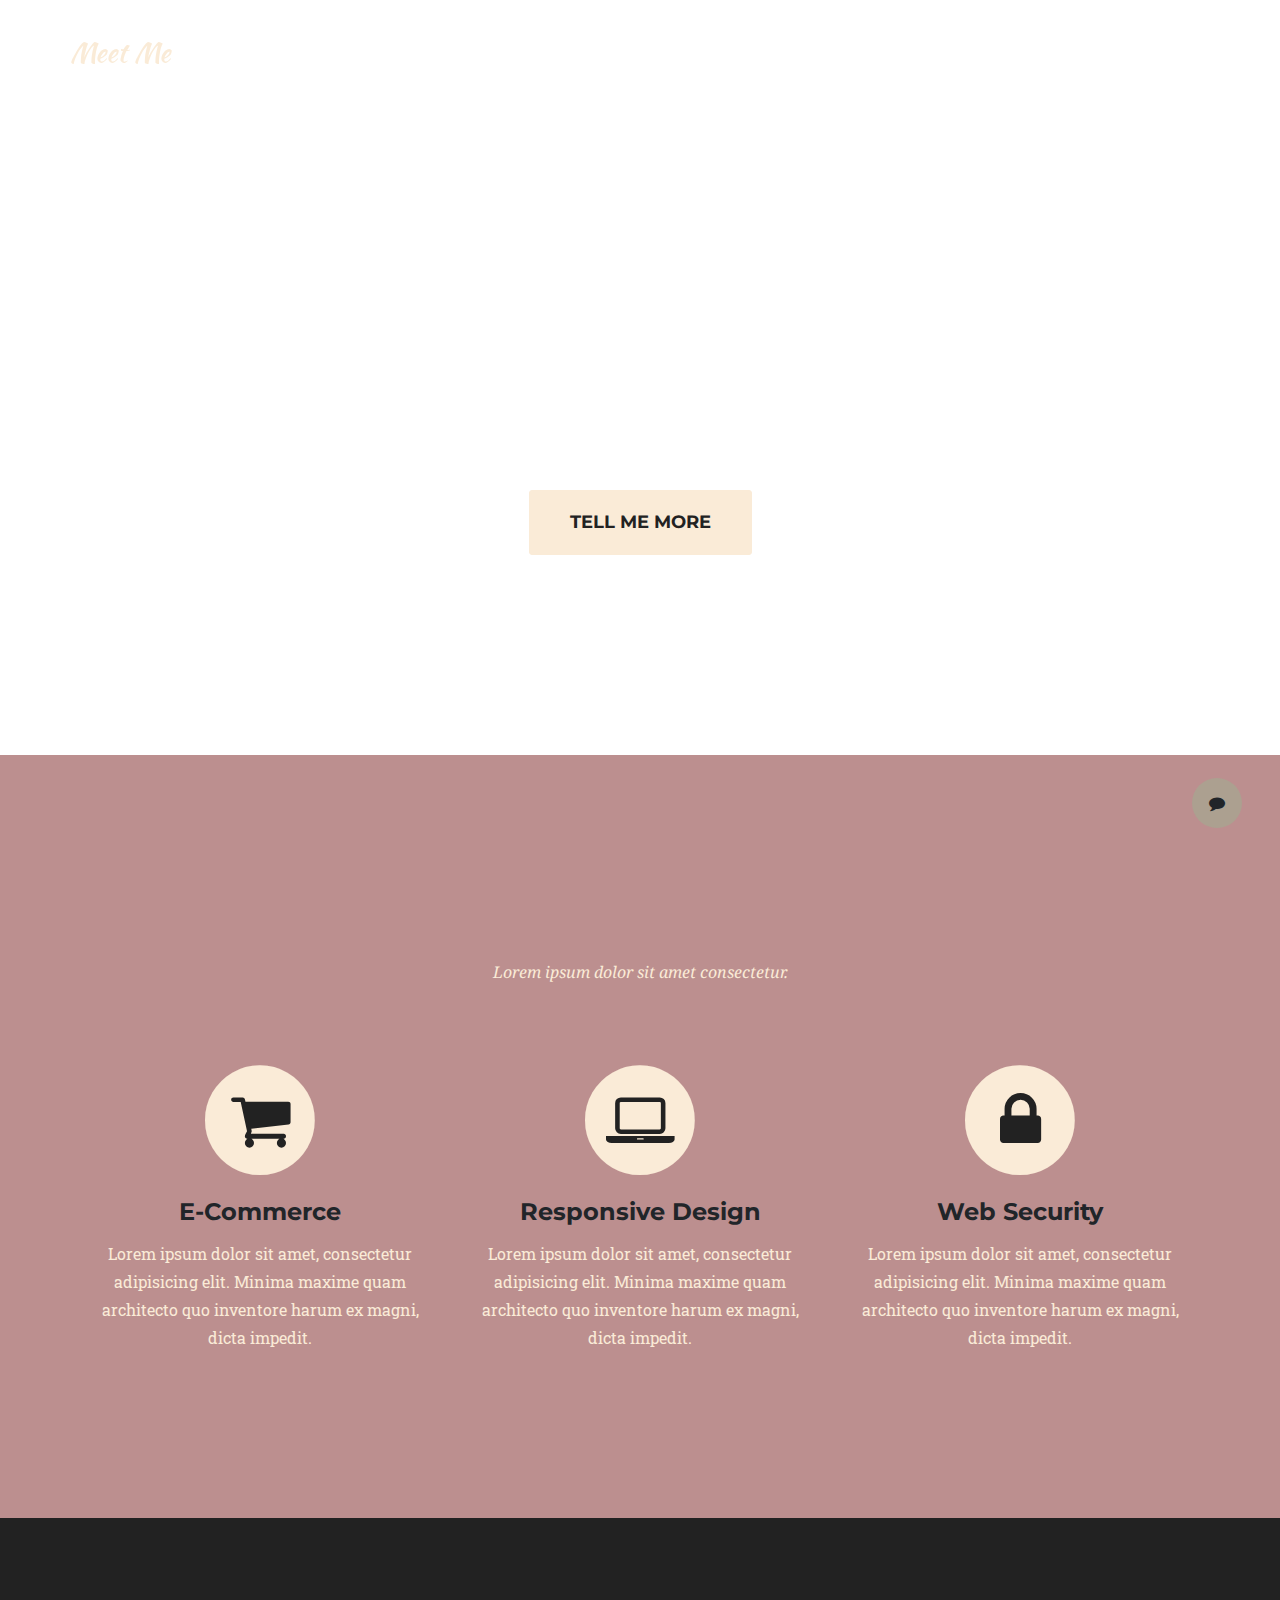
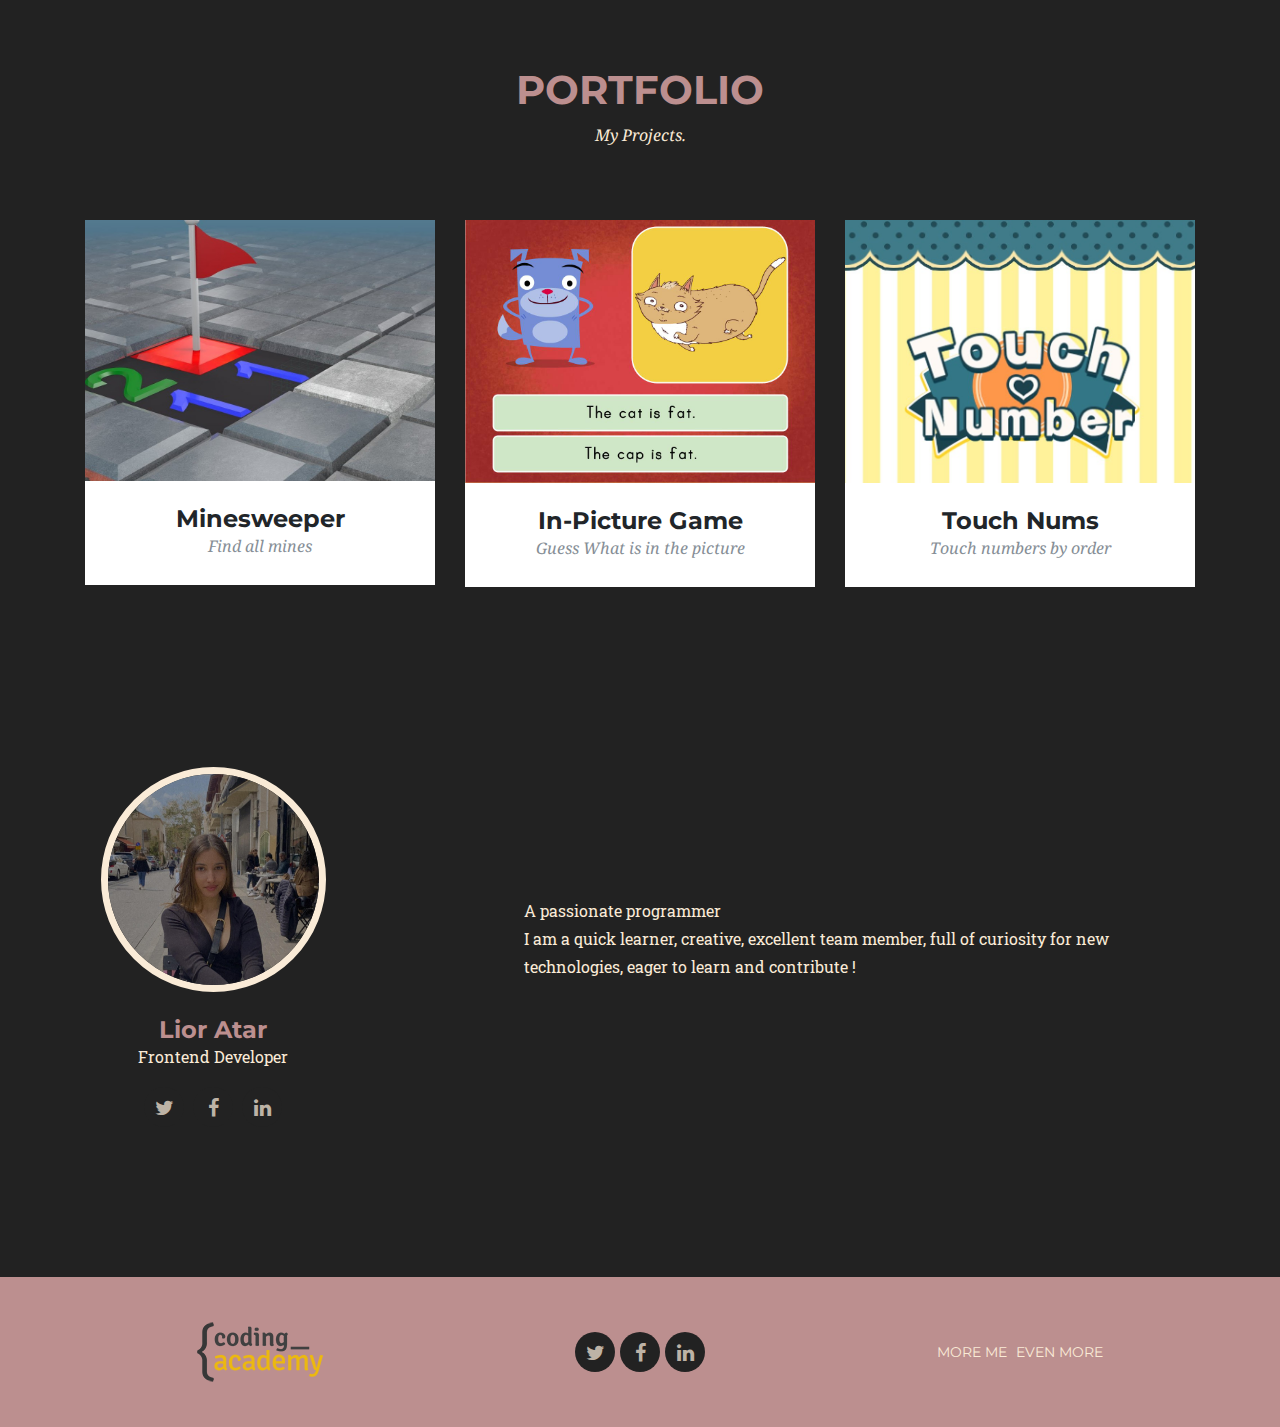
==== commit 00a9c2bc: "global proj and style" ====
--- a/index.html
+++ b/index.html
@@ -77,42 +77,42 @@
 
   <!-- Services -->
   <a name="services"></a>
-  <section>
+  <section class="services">
     <div class="container">
       <div class="row">
         <div class="col-lg-12 text-center">
           <h2 class="section-heading">Specialities</h2>
-          <h3 class="section-subheading text-muted">Lorem ipsum dolor sit amet consectetur.</h3>
+          <h3 class="section-subheading text-color">Lorem ipsum dolor sit amet consectetur.</h3>
         </div>
       </div>
       <div class="row text-center">
         <div class="col-md-4">
           <span class="fa-stack fa-4x">
-            <i class="fa fa-circle fa-stack-2x text-primary"></i>
+            <i class="fa fa-circle fa-stack-2x text-color"></i>
             <i class="fa fa-shopping-cart fa-stack-1x fa-inverse"></i>
           </span>
           <h4 class="service-heading">E-Commerce</h4>
-          <p class="text-muted">Lorem ipsum dolor sit amet, consectetur adipisicing elit. Minima maxime quam architecto
+          <p class="text-color">Lorem ipsum dolor sit amet, consectetur adipisicing elit. Minima maxime quam architecto
             quo inventore harum ex
             magni, dicta impedit.</p>
         </div>
         <div class="col-md-4">
           <span class="fa-stack fa-4x">
-            <i class="fa fa-circle fa-stack-2x text-primary"></i>
+            <i class="fa fa-circle fa-stack-2x text-color"></i>
             <i class="fa fa-laptop fa-stack-1x fa-inverse"></i>
           </span>
           <h4 class="service-heading">Responsive Design</h4>
-          <p class="text-muted">Lorem ipsum dolor sit amet, consectetur adipisicing elit. Minima maxime quam architecto
+          <p class="text-color">Lorem ipsum dolor sit amet, consectetur adipisicing elit. Minima maxime quam architecto
             quo inventore harum ex
             magni, dicta impedit.</p>
         </div>
         <div class="col-md-4">
           <span class="fa-stack fa-4x">
-            <i class="fa fa-circle fa-stack-2x text-primary"></i>
+            <i class="fa fa-circle fa-stack-2x text-color"></i>
             <i class="fa fa-lock fa-stack-1x fa-inverse"></i>
           </span>
           <h4 class="service-heading">Web Security</h4>
-          <p class="text-muted">Lorem ipsum dolor sit amet, consectetur adipisicing elit. Minima maxime quam architecto
+          <p class="text-color">Lorem ipsum dolor sit amet, consectetur adipisicing elit. Minima maxime quam architecto
             quo inventore harum ex
             magni, dicta impedit.</p>
         </div>
@@ -121,17 +121,17 @@
   </section>
 
   <!-- Portfolio Grid -->
-  <section class="bg-light" id="portfolio">
+  <section class="bg-grey" id="portfolio">
     <div class="container">
       <div class="row">
         <div class="col-lg-12 text-center">
           <h2 class="section-heading">Portfolio</h2>
-          <h3 class="section-subheading text-muted">My Projects.</h3>
-        </div>
-      </div>
-      <div class="row">
-        <div class="col-md-4 col-sm-6 portfolio-item">
-          <a class="portfolio-link" data-toggle="modal" href="#portfolioModal1">
+          <h3 class="section-subheading text-color">My Projects.</h3>
+        </div>
+      </div>
+      <div class="row" id="portfolio-proj">
+        <div class="col-md-4 col-sm-6 portfolio-item">
+          <a class="portfolio-link" data-toggle="modal" href="#portfolioModal">
             <div class="portfolio-hover">
               <div class="portfolio-hover-content">
                 <i class="fa fa-plus fa-3x"></i>
@@ -141,11 +141,11 @@
           </a>
           <div class="portfolio-caption">
             <h4>Threads</h4>
-            <p class="text-muted">Illustration</p>
-          </div>
-        </div>
-        <div class="col-md-4 col-sm-6 portfolio-item">
-          <a class="portfolio-link" data-toggle="modal" href="#portfolioModal2">
+            <p class="text-color">Illustration</p>
+          </div>
+        </div>
+        <div class="col-md-4 col-sm-6 portfolio-item">
+          <a class="portfolio-link" data-toggle="modal" href="#portfolioModal">
             <div class="portfolio-hover">
               <div class="portfolio-hover-content">
                 <i class="fa fa-plus fa-3x"></i>
@@ -155,11 +155,11 @@
           </a>
           <div class="portfolio-caption">
             <h4>Explore</h4>
-            <p class="text-muted">Graphic Design</p>
-          </div>
-        </div>
-        <div class="col-md-4 col-sm-6 portfolio-item">
-          <a class="portfolio-link" data-toggle="modal" href="#portfolioModal3">
+            <p class="text-color">Graphic Design</p>
+          </div>
+        </div>
+        <div class="col-md-4 col-sm-6 portfolio-item">
+          <a class="portfolio-link" data-toggle="modal" href="#portfolioModal">
             <div class="portfolio-hover">
               <div class="portfolio-hover-content">
                 <i class="fa fa-plus fa-3x"></i>
@@ -169,11 +169,11 @@
           </a>
           <div class="portfolio-caption">
             <h4>Finish</h4>
-            <p class="text-muted">Identity</p>
-          </div>
-        </div>
-        <div class="col-md-4 col-sm-6 portfolio-item">
-          <a class="portfolio-link" data-toggle="modal" href="#portfolioModal4">
+            <p class="text-color">Identity</p>
+          </div>
+        </div>
+        <div class="col-md-4 col-sm-6 portfolio-item">
+          <a class="portfolio-link" data-toggle="modal" href="#portfolioModal">
             <div class="portfolio-hover">
               <div class="portfolio-hover-content">
                 <i class="fa fa-plus fa-3x"></i>
@@ -183,11 +183,11 @@
           </a>
           <div class="portfolio-caption">
             <h4>Lines</h4>
-            <p class="text-muted">Branding</p>
-          </div>
-        </div>
-        <div class="col-md-4 col-sm-6 portfolio-item">
-          <a class="portfolio-link" data-toggle="modal" href="#portfolioModal5">
+            <p class="text-color">Branding</p>
+          </div>
+        </div>
+        <div class="col-md-4 col-sm-6 portfolio-item">
+          <a class="portfolio-link" data-toggle="modal" href="#portfolioModal">
             <div class="portfolio-hover">
               <div class="portfolio-hover-content">
                 <i class="fa fa-plus fa-3x"></i>
@@ -197,11 +197,11 @@
           </a>
           <div class="portfolio-caption">
             <h4>Southwest</h4>
-            <p class="text-muted">Website Design</p>
-          </div>
-        </div>
-        <div class="col-md-4 col-sm-6 portfolio-item">
-          <a class="portfolio-link" data-toggle="modal" href="#portfolioModal6">
+            <p class="text-color">Website Design</p>
+          </div>
+        </div>
+        <div class="col-md-4 col-sm-6 portfolio-item">
+          <a class="portfolio-link" data-toggle="modal" href="#portfolioModal">
             <div class="portfolio-hover">
               <div class="portfolio-hover-content">
                 <i class="fa fa-plus fa-3x"></i>
@@ -211,7 +211,7 @@
           </a>
           <div class="portfolio-caption">
             <h4>Window</h4>
-            <p class="text-muted">Photography</p>
+            <p class="text-color">Photography</p>
           </div>
         </div>
       </div>
@@ -220,13 +220,13 @@
 
 
   <!-- Me -->
-  <section class="bg-light" id="me" style="padding: 0px;">
+  <section class="bg-grey" id="me" style="padding: 0px;">
     <div class="row" style="padding-bottom: 150px;">
       <div class="col-sm-4">
         <div class="team-member">
           <img class="mx-auto rounded-circle" src="img/team/4.jpg" alt="">
-          <h4>Lior Atar</h4>
-          <p class="text-muted">Frontend Developer</p>
+          <h4 class="my-name">Lior Atar</h4>
+          <p class="text-color">Frontend Developer</p>
           <ul class="list-inline social-buttons">
             <li class="list-inline-item">
               <a href="#">
@@ -247,7 +247,7 @@
         </div>
       </div>
       <div class="col-sm-8 flex-align-center">
-        <p class="large text-muted  about-description">
+        <p class="large text-color  about-description">
           A passionate programmer
           <br>
           I am a quick learner, creative, excellent team member, full of
@@ -303,7 +303,7 @@
   <!-- Portfolio Modals -->
 
   <!-- Modal 1 -->
-  <div class="portfolio-modal modal fade" id="portfolioModal1" tabindex="-1" role="dialog" aria-hidden="true">
+  <div class="portfolio-modal modal fade" id="portfolioModal" tabindex="-1" role="dialog" aria-hidden="true">
     <div class="modal-dialog">
       <div class="modal-content">
         <div class="close-modal" data-dismiss="modal">
@@ -317,7 +317,7 @@
               <div class="modal-body">
                 <!-- Project Details Go Here -->
                 <h2>Project Name</h2>
-                <p class="item-intro text-muted">Lorem ipsum dolor sit amet consectetur.</p>
+                <p class="item-intro text-color">Lorem ipsum dolor sit amet consectetur.</p>
                 <img class="img-fluid d-block mx-auto" src="img/portfolio/01-full.jpg" alt="">
                 <p>Use this area to describe your project. Lorem ipsum dolor sit amet, consectetur adipisicing elit. Est
                   blanditiis
@@ -340,196 +340,6 @@
     </div>
   </div>
 
-  <!-- Modal 2 -->
-  <div class="portfolio-modal modal fade" id="portfolioModal2" tabindex="-1" role="dialog" aria-hidden="true">
-    <div class="modal-dialog">
-      <div class="modal-content">
-        <div class="close-modal" data-dismiss="modal">
-          <div class="lr">
-            <div class="rl"></div>
-          </div>
-        </div>
-        <div class="container">
-          <div class="row">
-            <div class="col-lg-8 mx-auto">
-              <div class="modal-body">
-                <!-- Project Details Go Here -->
-                <h2>Project Name</h2>
-                <p class="item-intro text-muted">Lorem ipsum dolor sit amet consectetur.</p>
-                <img class="img-fluid d-block mx-auto" src="img/portfolio/02-full.jpg" alt="">
-                <p>Use this area to describe your project. Lorem ipsum dolor sit amet, consectetur adipisicing elit. Est
-                  blanditiis
-                  dolorem culpa incidunt minus dignissimos deserunt repellat aperiam quasi sunt officia expedita beatae
-                  cupiditate,
-                  maiores repudiandae, nostrum, reiciendis facere nemo!</p>
-                <ul class="list-inline">
-                  <li>Date: January 2017</li>
-                  <li>Client: Explore</li>
-                  <li>Category: Graphic Design</li>
-                </ul>
-                <button class="btn btn-primary" data-dismiss="modal" type="button">
-                  <i class="fa fa-times"></i>
-                  Close Project</button>
-              </div>
-            </div>
-          </div>
-        </div>
-      </div>
-    </div>
-  </div>
-
-  <!-- Modal 3 -->
-  <div class="portfolio-modal modal fade" id="portfolioModal3" tabindex="-1" role="dialog" aria-hidden="true">
-    <div class="modal-dialog">
-      <div class="modal-content">
-        <div class="close-modal" data-dismiss="modal">
-          <div class="lr">
-            <div class="rl"></div>
-          </div>
-        </div>
-        <div class="container">
-          <div class="row">
-            <div class="col-lg-8 mx-auto">
-              <div class="modal-body">
-                <!-- Project Details Go Here -->
-                <h2>Project Name</h2>
-                <p class="item-intro text-muted">Lorem ipsum dolor sit amet consectetur.</p>
-                <img class="img-fluid d-block mx-auto" src="img/portfolio/03-full.jpg" alt="">
-                <p>Use this area to describe your project. Lorem ipsum dolor sit amet, consectetur adipisicing elit. Est
-                  blanditiis
-                  dolorem culpa incidunt minus dignissimos deserunt repellat aperiam quasi sunt officia expedita beatae
-                  cupiditate,
-                  maiores repudiandae, nostrum, reiciendis facere nemo!</p>
-                <ul class="list-inline">
-                  <li>Date: January 2017</li>
-                  <li>Client: Finish</li>
-                  <li>Category: Identity</li>
-                </ul>
-                <button class="btn btn-primary" data-dismiss="modal" type="button">
-                  <i class="fa fa-times"></i>
-                  Close Project</button>
-              </div>
-            </div>
-          </div>
-        </div>
-      </div>
-    </div>
-  </div>
-
-  <!-- Modal 4 -->
-  <div class="portfolio-modal modal fade" id="portfolioModal4" tabindex="-1" role="dialog" aria-hidden="true">
-    <div class="modal-dialog">
-      <div class="modal-content">
-        <div class="close-modal" data-dismiss="modal">
-          <div class="lr">
-            <div class="rl"></div>
-          </div>
-        </div>
-        <div class="container">
-          <div class="row">
-            <div class="col-lg-8 mx-auto">
-              <div class="modal-body">
-                <!-- Project Details Go Here -->
-                <h2>Project Name</h2>
-                <p class="item-intro text-muted">Lorem ipsum dolor sit amet consectetur.</p>
-                <img class="img-fluid d-block mx-auto" src="img/portfolio/04-full.jpg" alt="">
-                <p>Use this area to describe your project. Lorem ipsum dolor sit amet, consectetur adipisicing elit. Est
-                  blanditiis
-                  dolorem culpa incidunt minus dignissimos deserunt repellat aperiam quasi sunt officia expedita beatae
-                  cupiditate,
-                  maiores repudiandae, nostrum, reiciendis facere nemo!</p>
-                <ul class="list-inline">
-                  <li>Date: January 2017</li>
-                  <li>Client: Lines</li>
-                  <li>Category: Branding</li>
-                </ul>
-                <button class="btn btn-primary" data-dismiss="modal" type="button">
-                  <i class="fa fa-times"></i>
-                  Close Project</button>
-              </div>
-            </div>
-          </div>
-        </div>
-      </div>
-    </div>
-  </div>
-
-  <!-- Modal 5 -->
-  <div class="portfolio-modal modal fade" id="portfolioModal5" tabindex="-1" role="dialog" aria-hidden="true">
-    <div class="modal-dialog">
-      <div class="modal-content">
-        <div class="close-modal" data-dismiss="modal">
-          <div class="lr">
-            <div class="rl"></div>
-          </div>
-        </div>
-        <div class="container">
-          <div class="row">
-            <div class="col-lg-8 mx-auto">
-              <div class="modal-body">
-                <!-- Project Details Go Here -->
-                <h2>Project Name</h2>
-                <p class="item-intro text-muted">Lorem ipsum dolor sit amet consectetur.</p>
-                <img class="img-fluid d-block mx-auto" src="img/portfolio/05-full.jpg" alt="">
-                <p>Use this area to describe your project. Lorem ipsum dolor sit amet, consectetur adipisicing elit. Est
-                  blanditiis
-                  dolorem culpa incidunt minus dignissimos deserunt repellat aperiam quasi sunt officia expedita beatae
-                  cupiditate,
-                  maiores repudiandae, nostrum, reiciendis facere nemo!</p>
-                <ul class="list-inline">
-                  <li>Date: January 2017</li>
-                  <li>Client: Southwest</li>
-                  <li>Category: Website Design</li>
-                </ul>
-                <button class="btn btn-primary" data-dismiss="modal" type="button">
-                  <i class="fa fa-times"></i>
-                  Close Project</button>
-              </div>
-            </div>
-          </div>
-        </div>
-      </div>
-    </div>
-  </div>
-
-  <!-- Modal 6 -->
-  <div class="portfolio-modal modal fade" id="portfolioModal6" tabindex="-1" role="dialog" aria-hidden="true">
-    <div class="modal-dialog">
-      <div class="modal-content">
-        <div class="close-modal" data-dismiss="modal">
-          <div class="lr">
-            <div class="rl"></div>
-          </div>
-        </div>
-        <div class="container">
-          <div class="row">
-            <div class="col-lg-8 mx-auto">
-              <div class="modal-body">
-                <!-- Project Details Go Here -->
-                <h2>Project Name</h2>
-                <p class="item-intro text-muted">Lorem ipsum dolor sit amet consectetur.</p>
-                <img class="img-fluid d-block mx-auto" src="img/portfolio/06-full.jpg" alt="">
-                <p>Use this area to describe your project. Lorem ipsum dolor sit amet, consectetur adipisicing elit. Est
-                  blanditiis
-                  dolorem culpa incidunt minus dignissimos deserunt repellat aperiam quasi sunt officia expedita beatae
-                  cupiditate,
-                  maiores repudiandae, nostrum, reiciendis facere nemo!</p>
-                <ul class="list-inline">
-                  <li>Date: January 2017</li>
-                  <li>Client: Window</li>
-                  <li>Category: Photography</li>
-                </ul>
-                <button class="btn btn-primary" data-dismiss="modal" type="button">
-                  <i class="fa fa-times"></i>
-                  Close Project</button>
-              </div>
-            </div>
-          </div>
-        </div>
-      </div>
-    </div>
-  </div>
-
   <!-- Bootstrap core JavaScript -->
   <script src="vendor/jquery/jquery.min.js"></script>
   <script src="vendor/popper/popper.min.js"></script>
@@ -542,8 +352,7 @@
   <script src="js/ca-gallery.js"></script>
   <script src="js/offCanvas.js"></script>
   <script src="js/main.js"></script>
-
-
+  <script src="js/services/projs-service.js"></script>
 </body>
 
 </html>--- a/css/ca-gallery.css
+++ b/css/ca-gallery.css
@@ -2,18 +2,22 @@
     overflow-x: hidden;
     font-family: 'Roboto Slab', 'Helvetica Neue', Helvetica, Arial, sans-serif;
 }
+
 p {
     line-height: 1.75;
 }
+
 a {
-    color: #fed136;
-}
+    color: antiquewhite;
+}
+
 a.active,
 a:active,
 a:focus,
 a:hover {
-    color: #fec503;
-}
+    color: rgb(172, 160, 144);
+}
+
 h1,
 h2,
 h3,
@@ -24,14 +28,18 @@
     font-family: 'Montserrat', 'Helvetica Neue', Helvetica, Arial, sans-serif;
     text-transform: uppercase;
 }
+
 section {
     padding: 100px 0;
 }
+
 section h2.section-heading {
+    color: rosybrown;
     font-size: 40px;
     margin-top: 0;
     margin-bottom: 15px;
 }
+
 section h3.section-subheading {
     font-size: 16px;
     font-weight: 400;
@@ -40,28 +48,35 @@
     text-transform: none;
     font-family: 'Droid Serif', 'Helvetica Neue', Helvetica, Arial, sans-serif;
 }
+
 @media (min-width: 768px) {
     section {
         padding: 150px 0;
     }
 }
+
 ::-moz-selection {
-    background: #fed136;
+    background: antiquewhite;
     text-shadow: none;
 }
+
 ::selection {
-    background: #fed136;
+    background: antiquewhite;
     text-shadow: none;
 }
+
 img::selection {
     background: transparent;
 }
+
 img::-moz-selection {
     background: transparent;
 }
+
 body {
-    -webkit-tap-highlight-color: #fed136;
-}
+    -webkit-tap-highlight-color: antiquewhite;
+}
+
 .offcanvas-btn {
     z-index: 100000;
     position: fixed;
@@ -69,7 +84,7 @@
     right: 3%;
     height: 50px;
     width: 50px;
-    background: #e2cb36;
+    background: rgb(172, 160, 144);
     border-radius: 50%;
     display: flex;
     justify-content: center;
@@ -78,9 +93,11 @@
     margin-right: 0;
     transition: all 0.3s ease;
 }
+
 .offcanvas-btn-open {
     margin-right: 80vw;
 }
+
 .offcanvas-aside {
     position: fixed;
     height: 100%;
@@ -94,12 +111,15 @@
     align-items: center;
     justify-content: space-around;
 }
+
 .offcanvas-aside img {
     border-radius: 50%;
 }
+
 .offcanvas-aside p {
     text-align: center;
 }
+
 .offcanvas-aside .offcanvas-content-suffix {
     height: 20%;
 }
@@ -108,41 +128,47 @@
     .offcanvas-btn-open {
         margin-right: 30vw;
     }
+
     .offcanvas-aside {
         width: 30vw;
         right: -30vw;
     }
 }
+
 .offcanvas-aside-open {
     right: 0;
-    
+
 }
 
 #mainNav {
     background-color: #222222;
     z-index: 5;
 }
+
 #mainNav .navbar-toggler {
     font-size: 12px;
     right: 0;
     padding: 13px;
     text-transform: uppercase;
-    color: white;
+    color: #222222;
     border: 0;
-    background-color: #fed136;
+    background-color: antiquewhite;
     font-family: 'Montserrat', 'Helvetica Neue', Helvetica, Arial, sans-serif;
     text-transform: uppercase;
 }
+
 #mainNav .navbar-brand {
-    color: #fed136;
+    color: antiquewhite;
     font-family: 'Kaushan Script', 'Helvetica Neue', Helvetica, Arial, cursive;
 }
+
 #mainNav .navbar-brand.active,
 #mainNav .navbar-brand:active,
 #mainNav .navbar-brand:focus,
 #mainNav .navbar-brand:hover {
-    color: #fec503;
-}
+    color: rgb(172, 160, 144);
+}
+
 #mainNav .navbar-nav .nav-item .nav-link {
     font-size: 90%;
     font-weight: 400;
@@ -152,12 +178,14 @@
     font-family: 'Montserrat', 'Helvetica Neue', Helvetica, Arial, sans-serif;
     text-transform: uppercase;
 }
+
 #mainNav .navbar-nav .nav-item .nav-link.active,
 #mainNav .navbar-nav .nav-item .nav-link:hover {
-    color: #fed136;
-}
+    color: rgb(172, 160, 144);
+}
+
 @media (min-width: 992px) {
-    
+
     #mainNav {
         padding-top: 25px;
         padding-bottom: 25px;
@@ -167,30 +195,35 @@
         border: none;
         background-color: transparent;
     }
+
     #mainNav .navbar-brand {
         font-size: 1.75em;
         -webkit-transition: all 0.3s;
         -moz-transition: all 0.3s;
         transition: all 0.3s;
     }
+
     #mainNav .navbar-nav .nav-item .nav-link {
         padding: 1.1em 1em !important;
     }
+
     #mainNav.navbar-shrink {
         padding-top: 0;
         padding-bottom: 0;
         background-color: #222222;
     }
+
     #mainNav.navbar-shrink .navbar-brand {
         font-size: 1.25em;
         padding: 12px 0;
     }
-   
-}
+
+}
+
 header.masthead {
     text-align: center;
     color: white;
-    background-image: url("../img/header-bg.jpg");
+    background-image: url("https://www.fortuno.hr/wp-content/uploads/2017/12/pocetna_pozadina.jpg");
     background-repeat: no-repeat;
     background-attachment: scroll;
     background-position: center center;
@@ -199,10 +232,12 @@
     -o-background-size: cover;
     background-size: cover;
 }
+
 header.masthead .intro-text {
     padding-top: 150px;
     padding-bottom: 100px;
 }
+
 header.masthead .intro-text .intro-lead-in {
     font-size: 22px;
     font-style: italic;
@@ -210,6 +245,7 @@
     margin-bottom: 25px;
     font-family: 'Droid Serif', 'Helvetica Neue', Helvetica, Arial, sans-serif;
 }
+
 header.masthead .intro-text .intro-heading {
     font-size: 50px;
     font-weight: 700;
@@ -218,11 +254,13 @@
     font-family: 'Montserrat', 'Helvetica Neue', Helvetica, Arial, sans-serif;
     text-transform: uppercase;
 }
+
 @media (min-width: 768px) {
     header.masthead .intro-text {
         padding-top: 300px;
         padding-bottom: 200px;
     }
+
     header.masthead .intro-text .intro-lead-in {
         font-size: 40px;
         font-style: italic;
@@ -230,6 +268,7 @@
         margin-bottom: 25px;
         font-family: 'Droid Serif', 'Helvetica Neue', Helvetica, Arial, sans-serif;
     }
+
     header.masthead .intro-text .intro-heading {
         font-size: 75px;
         font-weight: 700;
@@ -239,6 +278,7 @@
         text-transform: uppercase;
     }
 }
+
 .service-heading {
     margin: 15px 0;
     text-transform: none;
@@ -248,6 +288,7 @@
     right: 0;
     margin: 0 0 15px;
 }
+
 #portfolio .portfolio-item .portfolio-link {
     position: relative;
     display: block;
@@ -255,6 +296,7 @@
     margin: 0 auto;
     cursor: pointer;
 }
+
 #portfolio .portfolio-item .portfolio-link .portfolio-hover {
     position: absolute;
     width: 100%;
@@ -263,11 +305,13 @@
     -moz-transition: all ease 0.5s;
     transition: all ease 0.5s;
     opacity: 0;
-    background: rgba(254, 209, 54, 0.9);
-}
+    background: rosybrown;
+}
+
 #portfolio .portfolio-item .portfolio-link .portfolio-hover:hover {
     opacity: 1;
 }
+
 #portfolio .portfolio-item .portfolio-link .portfolio-hover .portfolio-hover-content {
     font-size: 20px;
     position: absolute;
@@ -278,13 +322,16 @@
     text-align: center;
     color: white;
 }
+
 #portfolio .portfolio-item .portfolio-link .portfolio-hover .portfolio-hover-content i {
     margin-top: -12px;
 }
+
 #portfolio .portfolio-item .portfolio-link .portfolio-hover .portfolio-hover-content h3,
 #portfolio .portfolio-item .portfolio-link .portfolio-hover .portfolio-hover-content h4 {
     margin: 0;
 }
+
 #portfolio .portfolio-item .portfolio-caption {
     max-width: 400px;
     margin: 0 auto;
@@ -292,29 +339,35 @@
     text-align: center;
     background-color: white;
 }
+
 #portfolio .portfolio-item .portfolio-caption h4 {
     margin: 0;
     text-transform: none;
 }
+
 #portfolio .portfolio-item .portfolio-caption p {
     font-size: 16px;
     font-style: italic;
     margin: 0;
     font-family: 'Droid Serif', 'Helvetica Neue', Helvetica, Arial, sans-serif;
 }
+
 #portfolio * {
     z-index: 2;
 }
+
 @media (min-width: 767px) {
     #portfolio .portfolio-item {
         margin: 0 0 30px;
     }
 }
+
 .portfolio-modal .modal-dialog {
     max-width: none;
     height: 100%;
     margin: 0;
 }
+
 .portfolio-modal .modal-content {
     min-height: 100%;
     padding: 100px 0;
@@ -325,29 +378,36 @@
     -webkit-box-shadow: none;
     box-shadow: none;
 }
+
 .portfolio-modal .modal-content h2 {
     font-size: 3em;
     margin-bottom: 15px;
 }
+
 .portfolio-modal .modal-content p {
     margin-bottom: 30px;
 }
+
 .portfolio-modal .modal-content p.item-intro {
     font-size: 16px;
     font-style: italic;
     margin: 20px 0 30px;
     font-family: 'Droid Serif', 'Helvetica Neue', Helvetica, Arial, sans-serif;
 }
+
 .portfolio-modal .modal-content ul.list-inline {
     margin-top: 0;
     margin-bottom: 30px;
 }
+
 .portfolio-modal .modal-content img {
     margin-bottom: 30px;
 }
+
 .portfolio-modal .modal-content button {
     cursor: pointer;
 }
+
 .portfolio-modal .close-modal {
     position: absolute;
     top: 25px;
@@ -357,45 +417,51 @@
     cursor: pointer;
     background-color: transparent;
 }
+
 .portfolio-modal .close-modal:hover {
     opacity: 0.3;
 }
+
 .portfolio-modal .close-modal .lr {
     /* Safari and Chrome */
-    
+
     z-index: 1051;
     width: 1px;
     height: 75px;
     margin-left: 35px;
     /* IE 9 */
-    
+
     -webkit-transform: rotate(45deg);
     -ms-transform: rotate(45deg);
     transform: rotate(45deg);
     background-color: #222222;
 }
+
 .portfolio-modal .close-modal .lr .rl {
     /* Safari and Chrome */
-    
+
     z-index: 1052;
     width: 1px;
     height: 75px;
     /* IE 9 */
-    
+
     -webkit-transform: rotate(90deg);
     -ms-transform: rotate(90deg);
     transform: rotate(90deg);
     background-color: #222222;
 }
+
 .portfolio-modal .modal-backdrop {
     display: none;
     opacity: 0;
 }
+
 .timeline {
     position: relative;
     padding: 0;
     list-style: none;
 }
+
 .timeline:before {
     position: absolute;
     top: 0;
@@ -406,39 +472,46 @@
     content: '';
     background-color: #f1f1f1;
 }
-.timeline > li {
+
+.timeline>li {
     position: relative;
     min-height: 50px;
     margin-bottom: 50px;
 }
-.timeline > li:after,
-.timeline > li:before {
+
+.timeline>li:after,
+.timeline>li:before {
     display: table;
     content: ' ';
 }
-.timeline > li:after {
+
+.timeline>li:after {
     clear: both;
 }
-.timeline > li .timeline-panel {
+
+.timeline>li .timeline-panel {
     position: relative;
     float: right;
     width: 100%;
     padding: 0 20px 0 100px;
     text-align: left;
 }
-.timeline > li .timeline-panel:before {
+
+.timeline>li .timeline-panel:before {
     right: auto;
     left: -15px;
     border-right-width: 15px;
     border-left-width: 0;
 }
-.timeline > li .timeline-panel:after {
+
+.timeline>li .timeline-panel:after {
     right: auto;
     left: -14px;
     border-right-width: 14px;
     border-left-width: 0;
 }
-.timeline > li .timeline-image {
+
+.timeline>li .timeline-image {
     position: absolute;
     z-index: 100;
     left: 0;
@@ -449,134 +522,164 @@
     color: white;
     border: 7px solid #f1f1f1;
     border-radius: 100%;
-    background-color: #fed136;
-}
-.timeline > li .timeline-image h4 {
+    background-color: antiquewhite;
+}
+
+.timeline>li .timeline-image h4 {
     font-size: 10px;
     line-height: 14px;
     margin-top: 12px;
 }
-.timeline > li.timeline-inverted > .timeline-panel {
+
+.timeline>li.timeline-inverted>.timeline-panel {
     float: right;
     padding: 0 20px 0 100px;
     text-align: left;
 }
-.timeline > li.timeline-inverted > .timeline-panel:before {
+
+.timeline>li.timeline-inverted>.timeline-panel:before {
     right: auto;
     left: -15px;
     border-right-width: 15px;
     border-left-width: 0;
 }
-.timeline > li.timeline-inverted > .timeline-panel:after {
+
+.timeline>li.timeline-inverted>.timeline-panel:after {
     right: auto;
     left: -14px;
     border-right-width: 14px;
     border-left-width: 0;
 }
-.timeline > li:last-child {
+
+.timeline>li:last-child {
     margin-bottom: 0;
 }
+
 .timeline .timeline-heading h4 {
     margin-top: 0;
     color: inherit;
 }
+
 .timeline .timeline-heading h4.subheading {
     text-transform: none;
 }
-.timeline .timeline-body > ul,
-.timeline .timeline-body > p {
+
+.timeline .timeline-body>ul,
+.timeline .timeline-body>p {
     margin-bottom: 0;
 }
+
 @media (min-width: 768px) {
     .timeline:before {
         left: 50%;
     }
-    .timeline > li {
+
+    .timeline>li {
         min-height: 100px;
         margin-bottom: 100px;
     }
-    .timeline > li .timeline-panel {
+
+    .timeline>li .timeline-panel {
         float: left;
         width: 41%;
         padding: 0 20px 20px 30px;
         text-align: right;
     }
-    .timeline > li .timeline-image {
+
+    .timeline>li .timeline-image {
         left: 50%;
         width: 100px;
         height: 100px;
         margin-left: -50px;
     }
-    .timeline > li .timeline-image h4 {
+
+    .timeline>li .timeline-image h4 {
         font-size: 13px;
         line-height: 18px;
         margin-top: 16px;
     }
-    .timeline > li.timeline-inverted > .timeline-panel {
+
+    .timeline>li.timeline-inverted>.timeline-panel {
         float: right;
         padding: 0 30px 20px 20px;
         text-align: left;
     }
 }
+
 @media (min-width: 992px) {
-    .timeline > li {
+    .timeline>li {
         min-height: 150px;
     }
-    .timeline > li .timeline-panel {
+
+    .timeline>li .timeline-panel {
         padding: 0 20px 20px;
     }
-    .timeline > li .timeline-image {
+
+    .timeline>li .timeline-image {
         width: 150px;
         height: 150px;
         margin-left: -75px;
     }
-    .timeline > li .timeline-image h4 {
+
+    .timeline>li .timeline-image h4 {
         font-size: 18px;
         line-height: 26px;
         margin-top: 30px;
     }
-    .timeline > li.timeline-inverted > .timeline-panel {
+
+    .timeline>li.timeline-inverted>.timeline-panel {
         padding: 0 20px 20px;
     }
 }
+
 @media (min-width: 1200px) {
-    .timeline > li {
+    .timeline>li {
         min-height: 170px;
     }
-    .timeline > li .timeline-panel {
+
+    .timeline>li .timeline-panel {
         padding: 0 20px 20px 100px;
     }
-    .timeline > li .timeline-image {
+
+    .timeline>li .timeline-image {
         width: 170px;
         height: 170px;
         margin-left: -85px;
     }
-    .timeline > li .timeline-image h4 {
+
+    .timeline>li .timeline-image h4 {
         margin-top: 40px;
     }
-    .timeline > li.timeline-inverted > .timeline-panel {
+
+    .timeline>li.timeline-inverted>.timeline-panel {
         padding: 0 100px 20px 20px;
     }
 }
+
 .team-member {
     text-align: center;
 }
+
 .team-member img {
     width: 225px;
     height: 225px;
-    border: 7px solid white;
-}
+    border: 7px solid antiquewhite;
+}
+
 .team-member h4 {
     margin-top: 25px;
     margin-bottom: 0;
     text-transform: none;
 }
+
 .team-member p {
     margin-top: 0;
 }
+
 .about-description {
     max-width: 80%;
 }
+
 @media (max-width: 800px) {
     .about-description {
         text-align: center;
@@ -584,10 +687,13 @@
         margin-bottom: 1rem;
     }
 }
+
 footer {
+    background-color: rosybrown;
     padding: 25px 0;
     text-align: center;
 }
+
 footer span.copyright {
     font-size: 90%;
     line-height: 40px;
@@ -595,6 +701,7 @@
     font-family: 'Montserrat', 'Helvetica Neue', Helvetica, Arial, sans-serif;
     text-transform: uppercase;
 }
+
 footer ul.quicklinks {
     font-size: 90%;
     line-height: 40px;
@@ -603,9 +710,11 @@
     font-family: 'Montserrat', 'Helvetica Neue', Helvetica, Arial, sans-serif;
     text-transform: uppercase;
 }
+
 ul.social-buttons {
     margin-bottom: 0;
 }
+
 ul.social-buttons li a {
     font-size: 20px;
     line-height: 40px;
@@ -615,68 +724,78 @@
     -webkit-transition: all 0.3s;
     -moz-transition: all 0.3s;
     transition: all 0.3s;
-    color: white;
+    color: #bdb3a6;
     border-radius: 100%;
     outline: none;
     background-color: #222222;
 }
+
 ul.social-buttons li a:active,
 ul.social-buttons li a:focus,
 ul.social-buttons li a:hover {
-    background-color: #fed136;
-}
+    background-color: antiquewhite;
+}
+
 .flex-align-center {
     display: flex;
     justify-content: center;
     align-items: center;
 }
+
 .text-primary {
-    color: #fed136 !important;
-}
+    color: antiquewhite !important;
+}
+
 .btn-primary {
     font-weight: 700;
     color: white;
-    border-color: #fed136;
-    background-color: #fed136;
+    border-color: antiquewhite;
+    background-color: antiquewhite;
     font-family: 'Montserrat', 'Helvetica Neue', Helvetica, Arial, sans-serif;
     text-transform: uppercase;
 }
+
 .btn-primary.focus,
 .btn-primary:focus {
     color: white;
     border-color: #b48b01;
     background-color: #fec503;
 }
+
 .btn-primary:hover {
     color: white;
     border-color: #f6bf01;
     background-color: #fec503;
 }
+
 .btn-primary.active,
 .btn-primary:active,
-.open > .btn-primary.dropdown-toggle {
+.open>.btn-primary.dropdown-toggle {
     color: white;
     border-color: #f6bf01;
     background-color: #fec503;
 }
+
 .btn-primary.active.focus,
 .btn-primary.active:focus,
 .btn-primary.active:hover,
 .btn-primary:active.focus,
 .btn-primary:active:focus,
 .btn-primary:active:hover,
-.open > .btn-primary.dropdown-toggle.focus,
-.open > .btn-primary.dropdown-toggle:focus,
-.open > .btn-primary.dropdown-toggle:hover {
+.open>.btn-primary.dropdown-toggle.focus,
+.open>.btn-primary.dropdown-toggle:focus,
+.open>.btn-primary.dropdown-toggle:hover {
     color: white;
     border-color: #b48b01;
     background-color: #dcab01;
 }
+
 .btn-primary.active,
 .btn-primary:active,
-.open > .btn-primary.dropdown-toggle {
+.open>.btn-primary.dropdown-toggle {
     background-image: none;
 }
+
 .btn-primary.disabled.focus,
 .btn-primary.disabled:focus,
 .btn-primary.disabled:hover,
@@ -686,60 +805,68 @@
 fieldset[disabled] .btn-primary.focus,
 fieldset[disabled] .btn-primary:focus,
 fieldset[disabled] .btn-primary:hover {
-    border-color: #fed136;
-    background-color: #fed136;
-}
+    border-color: antiquewhite;
+    background-color: antiquewhite;
+}
+
 .btn-primary .badge {
-    color: #fed136;
+    color: antiquewhite;
     background-color: white;
 }
+
 .btn-xl {
     font-size: 18px;
     font-weight: 700;
     padding: 20px 40px;
     border-radius: 3px;
-    color: white;
-    border-color: #fed136;
-    background-color: #fed136;
+    color: #222222;
+    border-color: antiquewhite;
+    background-color: antiquewhite;
     font-family: 'Montserrat', 'Helvetica Neue', Helvetica, Arial, sans-serif;
     text-transform: uppercase;
 }
+
 .btn-xl.focus,
 .btn-xl:focus {
-    color: white;
-    border-color: #b48b01;
-    background-color: #fec503;
-}
+    color: #222222;
+    border-color: rgb(172, 160, 144);
+    background-color: rgb(172, 160, 144);
+}
+
 .btn-xl:hover {
-    color: white;
-    border-color: #f6bf01;
-    background-color: #fec503;
-}
+    color: #222222;
+    border-color: rgb(172, 160, 144);
+    background-color: rgb(172, 160, 144);
+}
+
 .btn-xl.active,
 .btn-xl:active,
-.open > .btn-xl.dropdown-toggle {
-    color: white;
-    border-color: #f6bf01;
-    background-color: #fec503;
-}
+.open>.btn-xl.dropdown-toggle {
+    color: #222222;
+    border-color: rgb(172, 160, 144);
+    background-color: rgb(172, 160, 144);
+}
+
 .btn-xl.active.focus,
 .btn-xl.active:focus,
 .btn-xl.active:hover,
 .btn-xl:active.focus,
 .btn-xl:active:focus,
 .btn-xl:active:hover,
-.open > .btn-xl.dropdown-toggle.focus,
-.open > .btn-xl.dropdown-toggle:focus,
-.open > .btn-xl.dropdown-toggle:hover {
-    color: white;
-    border-color: #b48b01;
-    background-color: #dcab01;
-}
+.open>.btn-xl.dropdown-toggle.focus,
+.open>.btn-xl.dropdown-toggle:focus,
+.open>.btn-xl.dropdown-toggle:hover {
+    color: #222222;
+    border-color: rgb(172, 160, 144);
+    background-color: rgb(172, 160, 144);
+}
+
 .btn-xl.active,
 .btn-xl:active,
-.open > .btn-xl.dropdown-toggle {
+.open>.btn-xl.dropdown-toggle {
     background-image: none;
 }
+
 .btn-xl.disabled.focus,
 .btn-xl.disabled:focus,
 .btn-xl.disabled:hover,
@@ -749,12 +876,13 @@
 fieldset[disabled] .btn-xl.focus,
 fieldset[disabled] .btn-xl:focus,
 fieldset[disabled] .btn-xl:hover {
-    border-color: #fed136;
-    background-color: #fed136;
-}
+    border-color: rgb(172, 160, 144);
+    background-color: rgb(172, 160, 144);
+}
+
 .btn-xl .badge {
-    color: #fed136;
-    background-color: white;
+    color: #222222;
+    background-color: rgb(172, 160, 144);
 }
 
 /* reset bootstrap*/
@@ -766,4 +894,24 @@
 .container {
     padding-right: 0;
     padding-left: 0;
-}+}
+
+.bg-grey {
+    background-color: #222222;
+}
+
+.services {
+    background-color: rosybrown;
+}
+
+.text-color {
+    color: antiquewhite;
+}
+
+.fa-inverse {
+    color: #222222;
+}
+
+.my-name {
+    color: rosybrown;
+}
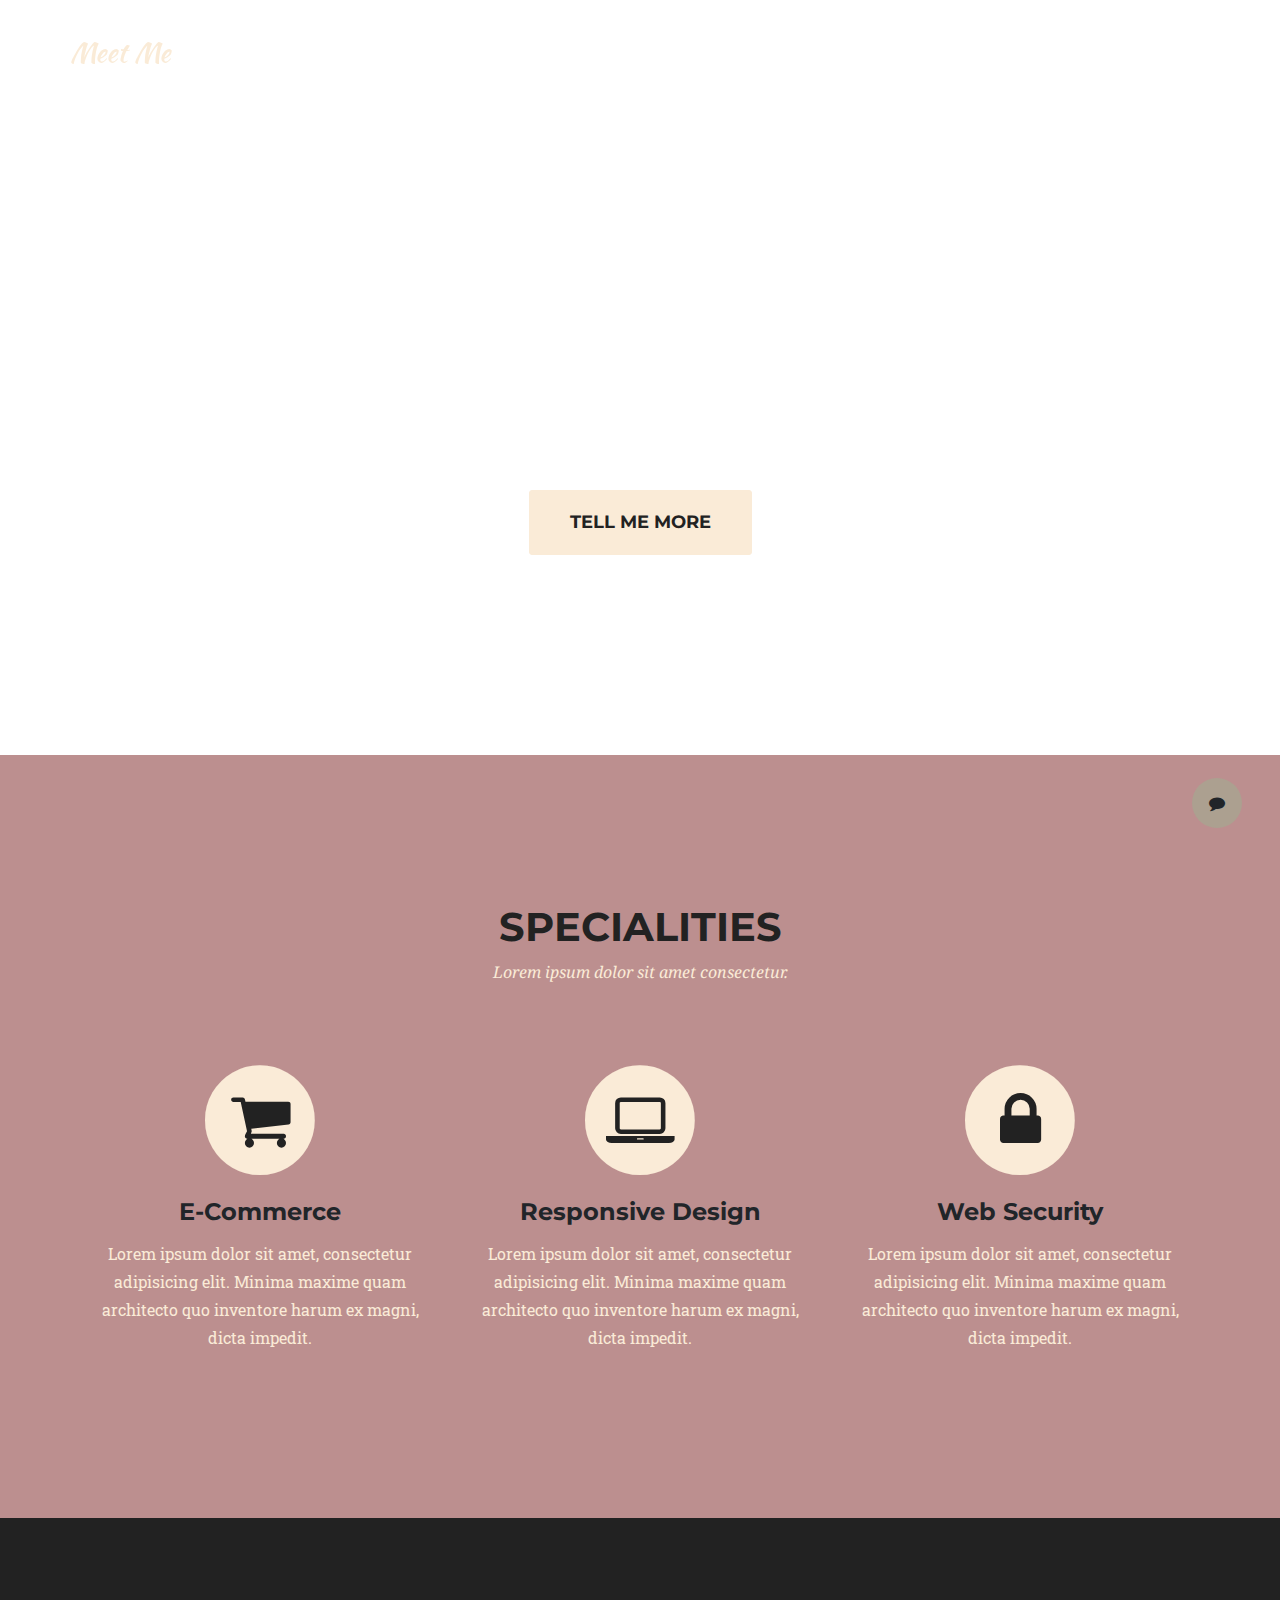
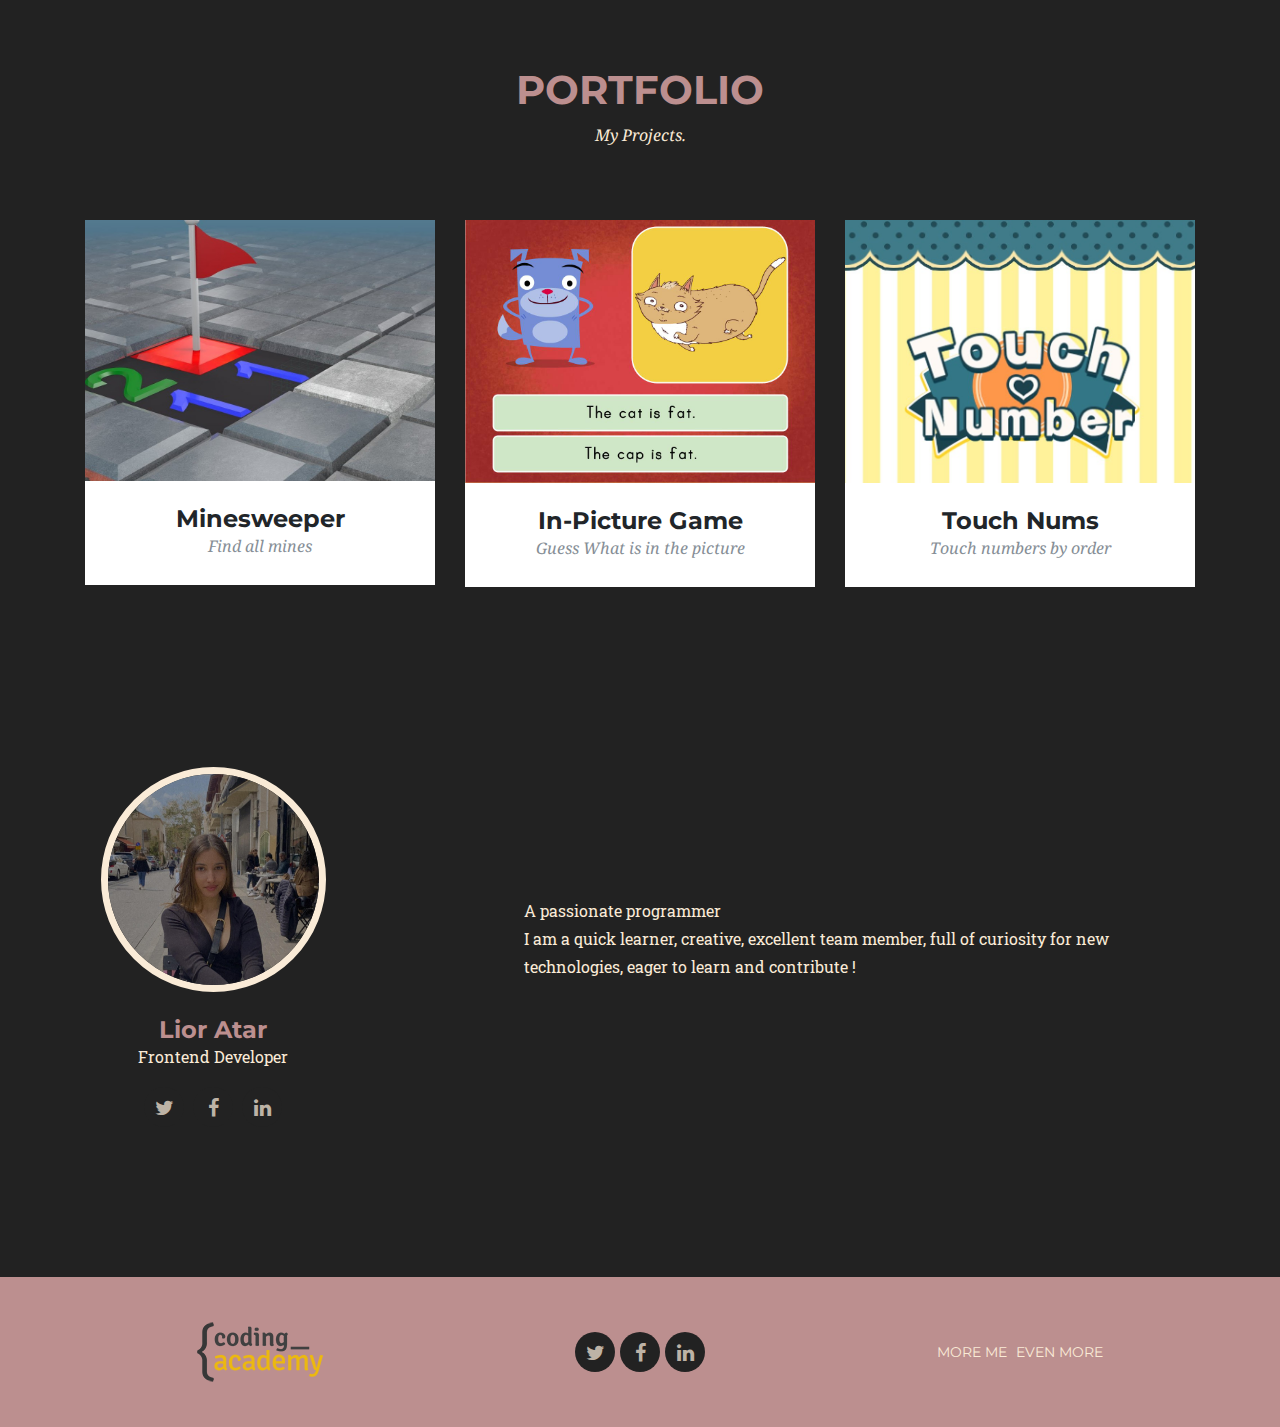
==== commit 5582adff: "added style" ====
--- a/index.html
+++ b/index.html
@@ -81,7 +81,7 @@
     <div class="container">
       <div class="row">
         <div class="col-lg-12 text-center">
-          <h2 class="section-heading">Specialities</h2>
+          <h2 class="section-heading heading-one">Specialities</h2>
           <h3 class="section-subheading text-color">Lorem ipsum dolor sit amet consectetur.</h3>
         </div>
       </div>
@@ -125,7 +125,7 @@
     <div class="container">
       <div class="row">
         <div class="col-lg-12 text-center">
-          <h2 class="section-heading">Portfolio</h2>
+          <h2 class="section-heading heading-two">Portfolio</h2>
           <h3 class="section-subheading text-color">My Projects.</h3>
         </div>
       </div>
--- a/css/ca-gallery.css
+++ b/css/ca-gallery.css
@@ -34,10 +34,17 @@
 }
 
 section h2.section-heading {
-    color: rosybrown;
     font-size: 40px;
     margin-top: 0;
     margin-bottom: 15px;
+}
+
+.heading-one{
+    color: #222222;
+}
+
+.heading-two{
+    color: rosybrown;
 }
 
 section h3.section-subheading {
@@ -74,7 +81,7 @@
 }
 
 body {
-    -webkit-tap-highlight-color: antiquewhite;
+    -webkit-tap-highlight-color: transparent;
 }
 
 .offcanvas-btn {
@@ -375,6 +382,7 @@
     border: none;
     border-radius: 0;
     background-clip: border-box;
+    background-color: antiquewhite;
     -webkit-box-shadow: none;
     box-shadow: none;
 }
@@ -406,6 +414,11 @@
 
 .portfolio-modal .modal-content button {
     cursor: pointer;
+    color: #222222;
+}
+
+.portfolio-modal .modal-content button:hover {
+    background-color: rgb(152, 118, 118);
 }
 
 .portfolio-modal .close-modal {
@@ -748,32 +761,32 @@
 
 .btn-primary {
     font-weight: 700;
-    color: white;
-    border-color: antiquewhite;
-    background-color: antiquewhite;
+    color: #222222;
+    border-color: rosybrown;
+    background-color: rosybrown;
     font-family: 'Montserrat', 'Helvetica Neue', Helvetica, Arial, sans-serif;
     text-transform: uppercase;
 }
 
 .btn-primary.focus,
 .btn-primary:focus {
-    color: white;
-    border-color: #b48b01;
-    background-color: #fec503;
+    color: #222222;
+    border-color: rosybrown;
+    background-color: rosybrown;
 }
 
 .btn-primary:hover {
-    color: white;
-    border-color: #f6bf01;
-    background-color: #fec503;
+    color: #222222;
+    border-color: rosybrown;
+    background-color:rosybrown;
 }
 
 .btn-primary.active,
 .btn-primary:active,
 .open>.btn-primary.dropdown-toggle {
-    color: white;
-    border-color: #f6bf01;
-    background-color: #fec503;
+    color: #222222;
+    border-color: rosybrown;
+    background-color: rosybrown;
 }
 
 .btn-primary.active.focus,
@@ -785,9 +798,9 @@
 .open>.btn-primary.dropdown-toggle.focus,
 .open>.btn-primary.dropdown-toggle:focus,
 .open>.btn-primary.dropdown-toggle:hover {
-    color: white;
-    border-color: #b48b01;
-    background-color: #dcab01;
+    color: #222222;
+    border-color: rosybrown;
+    background-color: rosybrown;
 }
 
 .btn-primary.active,
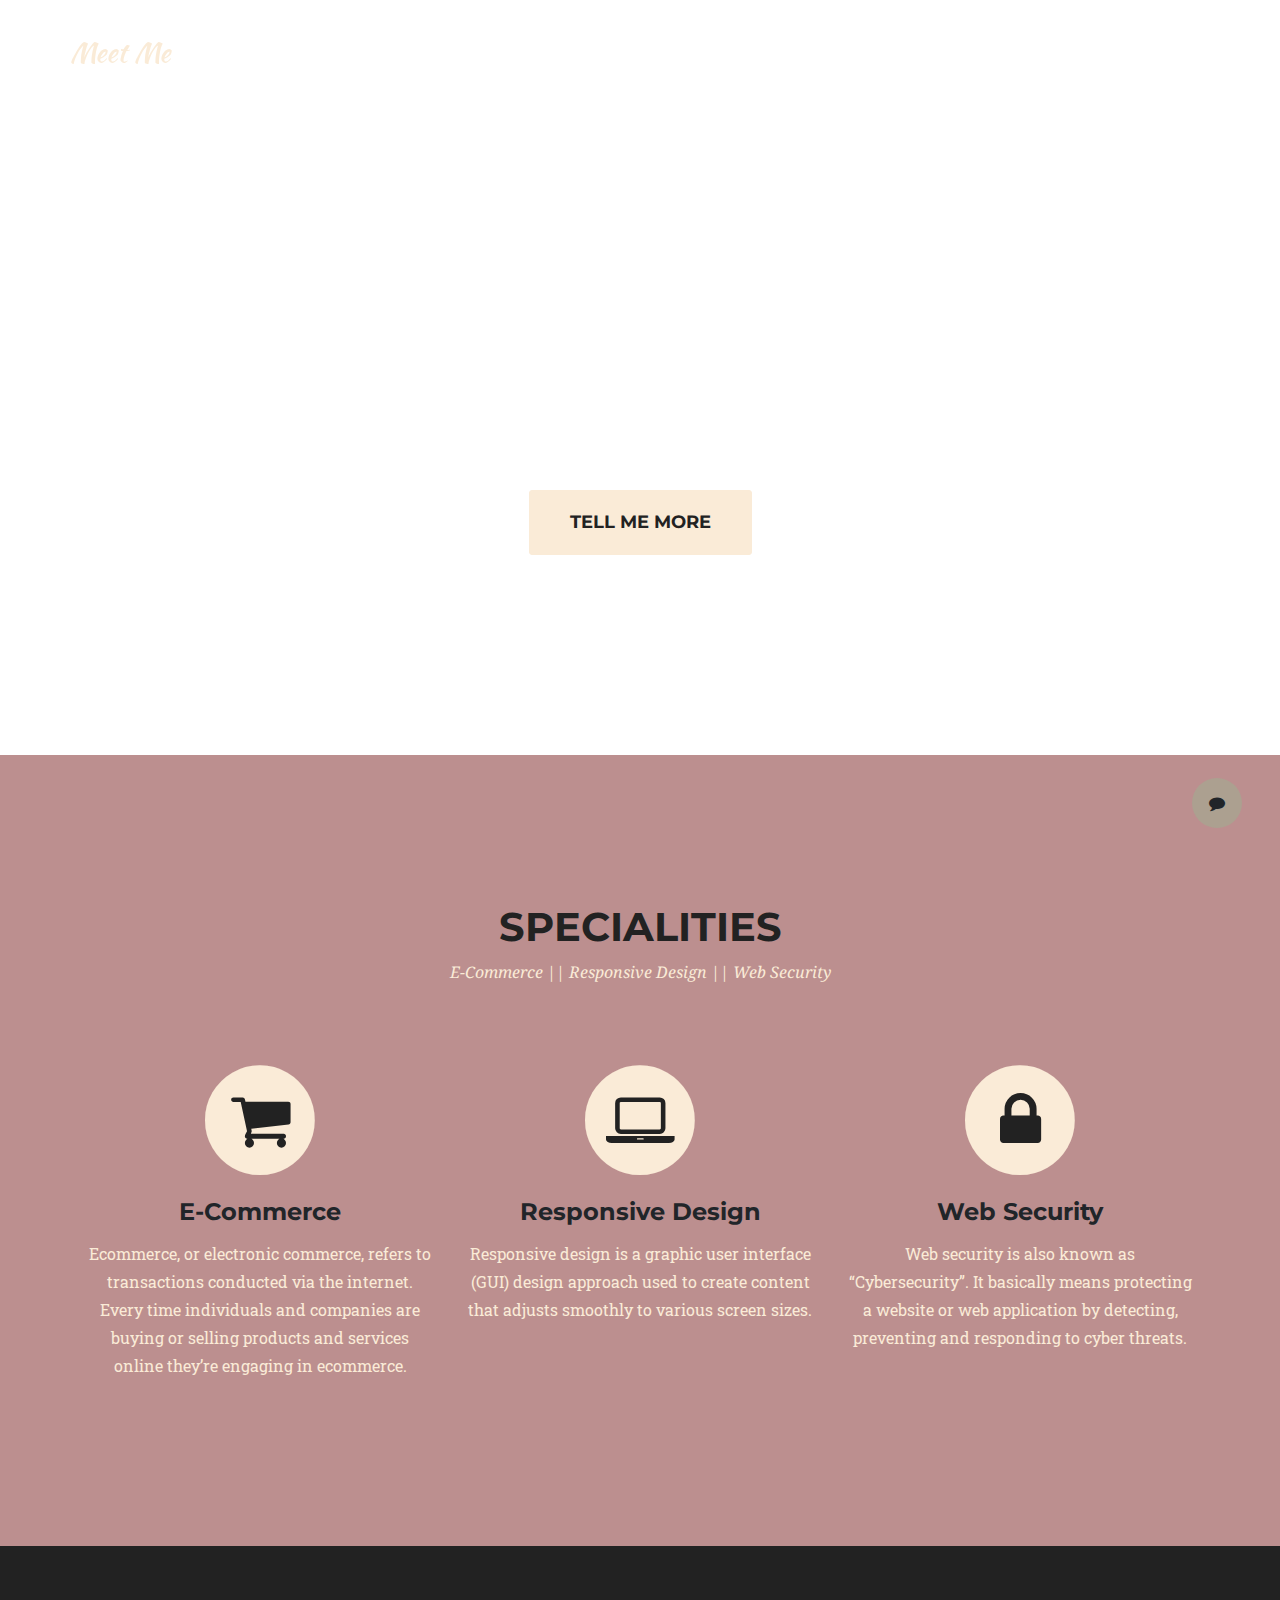
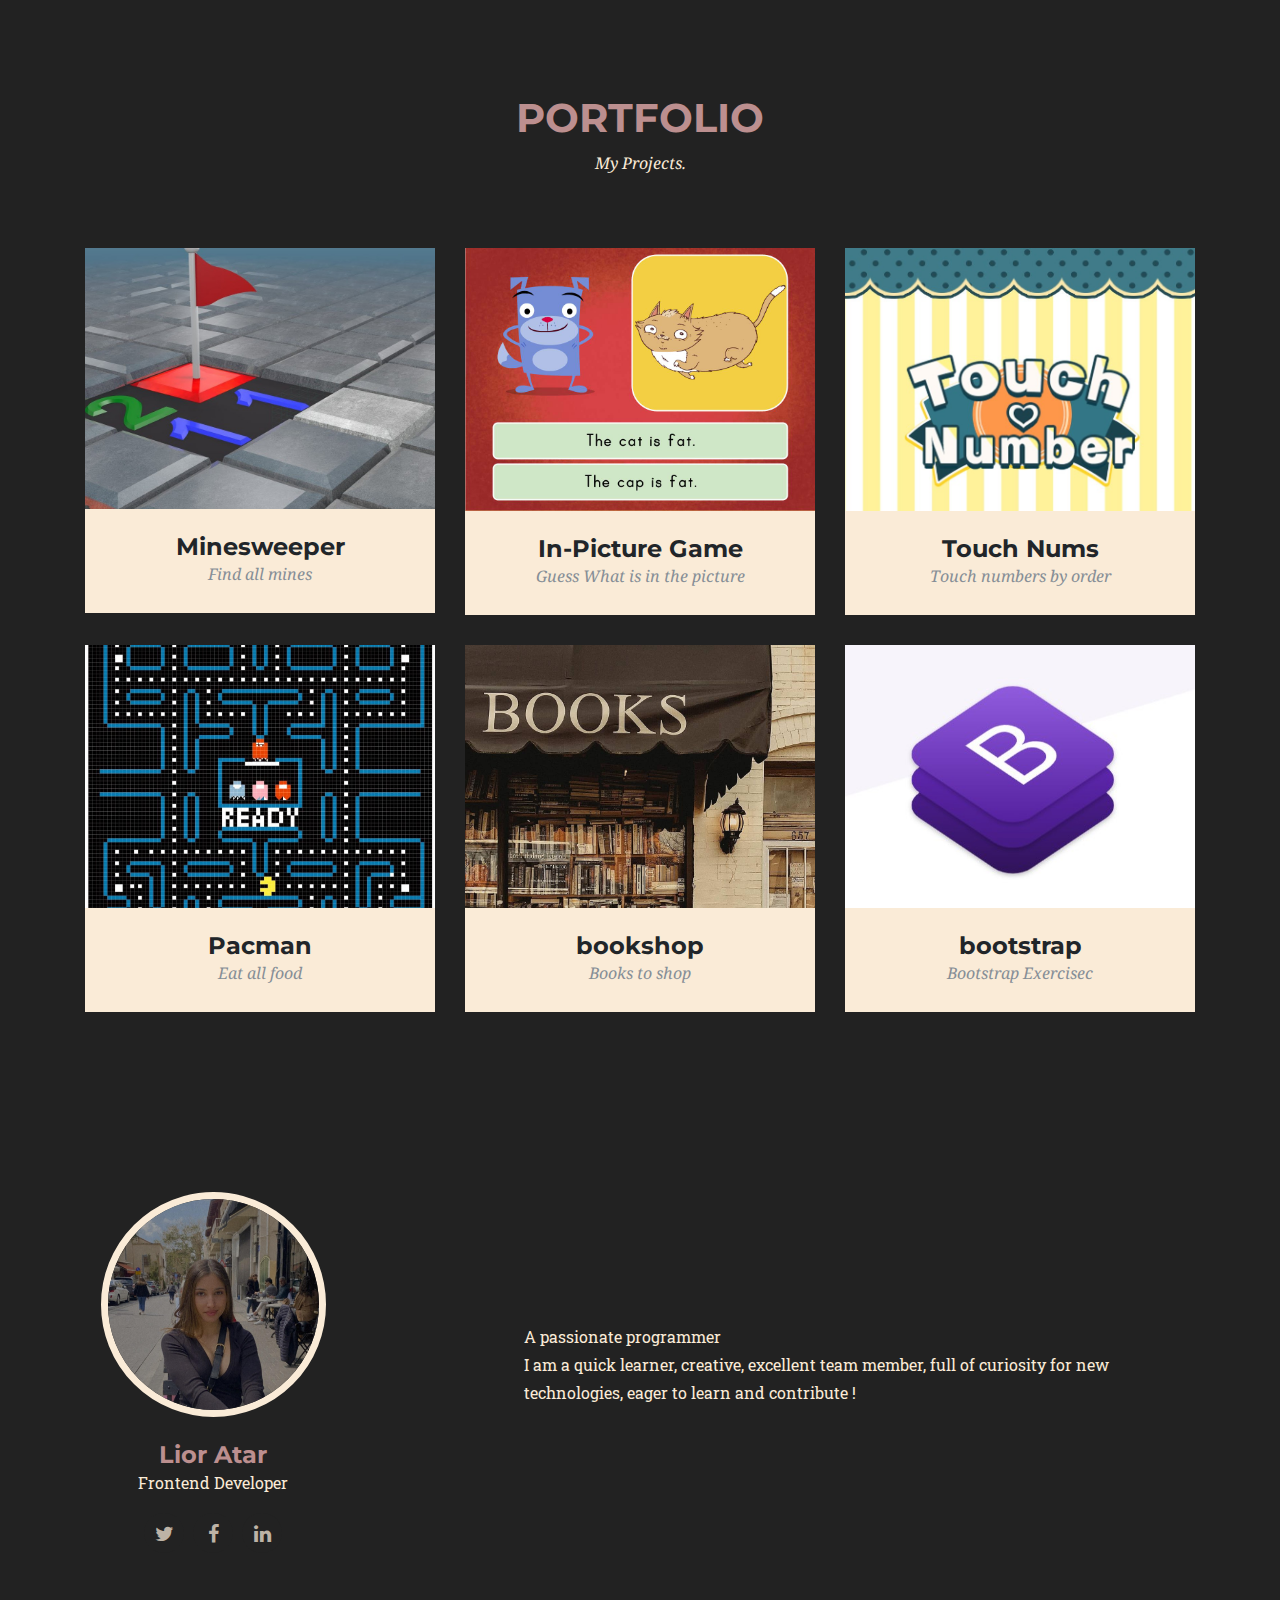
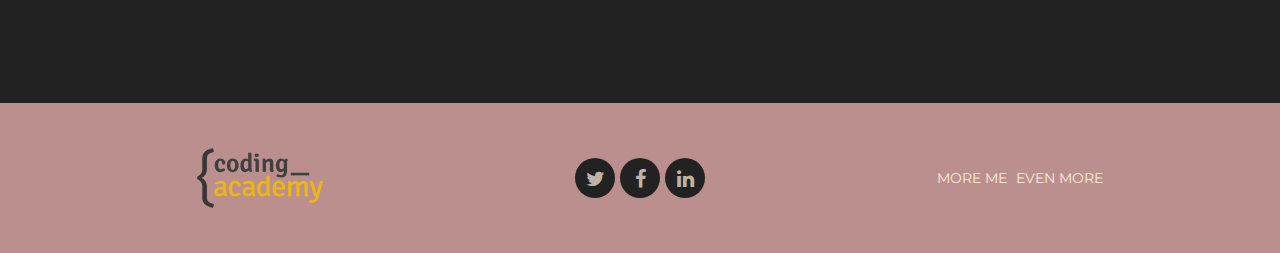
==== commit 3d9c068e: "contact section improvement" ====
--- a/index.html
+++ b/index.html
@@ -26,14 +26,24 @@
 </head>
 
 <body id="page-top">
-  <div class="offcanvas-btn" onclick="openCanvas()">
+  <div class="offcanvas-btn contact-icon" onclick="openCanvas()">
     <i class="fa fa-comment" aria-hidden="true"></i>
   </div>
   <aside class="offcanvas-aside">
     <a href="./projects/touchTheNums/index.html"></a>
     <!-- Contact -->
-    <section>
-      <h4>Contact Me</h4>
+    <section id="contact">
+      <form>
+        <p class="p-contact">Your E-mail</p>
+        <input type="text" class="form-control contact-email" placeholder="name@example.com">
+        <p class="p-contact">Subject</p>
+        <input type="text" class="form-control contact-subject" placeholder="Type sobject here">
+        <p class="p-contact">Message Body</p>
+        <textarea class="form-control contact-msg" placeholder="Type message text here" style="height: 100px">
+        </textarea>
+        <p class="p-contact p-warning">'Please Fill All Fields!'</p>
+        <button class="btn btn-primary contact-submit" type="button" onclick="contact()">Submit</button>
+      </form>
     </section>
 
   </aside>
@@ -57,7 +67,7 @@
             <a class="nav-link js-scroll-trigger" href="#me">Me</a>
           </li>
           <li class="nav-item">
-            <a class="nav-link js-scroll-trigger" href="#contact">Contact</a>
+            <a class="nav-link js-scroll-trigger" href="javascript: openCanvas()">Contact</a>
           </li>
         </ul>
       </div>
@@ -82,7 +92,7 @@
       <div class="row">
         <div class="col-lg-12 text-center">
           <h2 class="section-heading heading-one">Specialities</h2>
-          <h3 class="section-subheading text-color">Lorem ipsum dolor sit amet consectetur.</h3>
+          <h3 class="section-subheading text-color">E-Commerce || Responsive Design || Web Security</h3>
         </div>
       </div>
       <div class="row text-center">
@@ -92,9 +102,7 @@
             <i class="fa fa-shopping-cart fa-stack-1x fa-inverse"></i>
           </span>
           <h4 class="service-heading">E-Commerce</h4>
-          <p class="text-color">Lorem ipsum dolor sit amet, consectetur adipisicing elit. Minima maxime quam architecto
-            quo inventore harum ex
-            magni, dicta impedit.</p>
+          <p class="text-color">Ecommerce, or electronic commerce, refers to transactions conducted via the internet. Every time individuals and companies are buying or selling products and services online they’re engaging in ecommerce. </p>
         </div>
         <div class="col-md-4">
           <span class="fa-stack fa-4x">
@@ -102,9 +110,7 @@
             <i class="fa fa-laptop fa-stack-1x fa-inverse"></i>
           </span>
           <h4 class="service-heading">Responsive Design</h4>
-          <p class="text-color">Lorem ipsum dolor sit amet, consectetur adipisicing elit. Minima maxime quam architecto
-            quo inventore harum ex
-            magni, dicta impedit.</p>
+          <p class="text-color">Responsive design is a graphic user interface (GUI) design approach used to create content that adjusts smoothly to various screen sizes.</p>
         </div>
         <div class="col-md-4">
           <span class="fa-stack fa-4x">
@@ -112,9 +118,7 @@
             <i class="fa fa-lock fa-stack-1x fa-inverse"></i>
           </span>
           <h4 class="service-heading">Web Security</h4>
-          <p class="text-color">Lorem ipsum dolor sit amet, consectetur adipisicing elit. Minima maxime quam architecto
-            quo inventore harum ex
-            magni, dicta impedit.</p>
+          <p class="text-color">Web security is also known as “Cybersecurity”. It basically means protecting a website or web application by detecting, preventing and responding to cyber threats.</p>
         </div>
       </div>
     </div>
@@ -229,12 +233,12 @@
           <p class="text-color">Frontend Developer</p>
           <ul class="list-inline social-buttons">
             <li class="list-inline-item">
-              <a href="#">
+              <a href="https://twitter.com/">
                 <i class="fa fa-twitter"></i>
               </a>
             </li>
             <li class="list-inline-item">
-              <a href="#">
+              <a href="https://www.facebook.com/">
                 <i class="fa fa-facebook"></i>
               </a>
             </li>
@@ -270,12 +274,12 @@
         <div class="col-md-4 flex-align-center">
           <ul class="list-inline social-buttons flex-align-center">
             <li class="list-inline-item">
-              <a href="#">
+              <a href="https://twitter.com/">
                 <i class="fa fa-twitter"></i>
               </a>
             </li>
             <li class="list-inline-item flex-align-center">
-              <a href="#">
+              <a href="https://www.facebook.com/">
                 <i class="fa fa-facebook"></i>
               </a>
             </li>
@@ -306,7 +310,7 @@
   <div class="portfolio-modal modal fade" id="portfolioModal" tabindex="-1" role="dialog" aria-hidden="true">
     <div class="modal-dialog">
       <div class="modal-content">
-        <div class="close-modal" data-dismiss="modal">
+        <div class="close-modal" data-dismiss="modal" onclick="closeModal()">
           <div class="lr">
             <div class="rl"></div>
           </div>
--- a/css/ca-gallery.css
+++ b/css/ca-gallery.css
@@ -108,7 +108,7 @@
 .offcanvas-aside {
     position: fixed;
     height: 100%;
-    background: red;
+    background: antiquewhite;
     width: 80vw;
     right: -80vw;
     z-index: 10;
@@ -344,7 +344,7 @@
     margin: 0 auto;
     padding: 25px;
     text-align: center;
-    background-color: white;
+    background-color: antiquewhite;
 }
 
 #portfolio .portfolio-item .portfolio-caption h4 {
@@ -771,21 +771,22 @@
 .btn-primary.focus,
 .btn-primary:focus {
     color: #222222;
-    border-color: rosybrown;
+    border-color: rgb(154, 117, 117);
     background-color: rosybrown;
+    box-shadow:none;
 }
 
 .btn-primary:hover {
     color: #222222;
-    border-color: rosybrown;
-    background-color:rosybrown;
+    border-color: rgb(154, 117, 117);
+    background-color:rgb(154, 117, 117);
 }
 
 .btn-primary.active,
 .btn-primary:active,
 .open>.btn-primary.dropdown-toggle {
     color: #222222;
-    border-color: rosybrown;
+    border-color: rgb(154, 117, 117);
     background-color: rosybrown;
 }
 
@@ -799,8 +800,9 @@
 .open>.btn-primary.dropdown-toggle:focus,
 .open>.btn-primary.dropdown-toggle:hover {
     color: #222222;
-    border-color: rosybrown;
+    border-color: rgb(154, 117, 117);
     background-color: rosybrown;
+    box-shadow:none;
 }
 
 .btn-primary.active,
@@ -928,3 +930,24 @@
 .my-name {
     color: rosybrown;
 }
+
+.link-to-proj {
+    color: rosybrown;
+    display: block;
+    margin: 20px;
+}
+
+.p-contact {
+    text-align: start !important;
+    margin: 10px 0px;
+}
+
+.contact-submit {
+    display: flex;
+    margin: 20px auto;
+}
+
+.p-warning {
+    color: darkred !important;
+    text-align: center !important;
+}